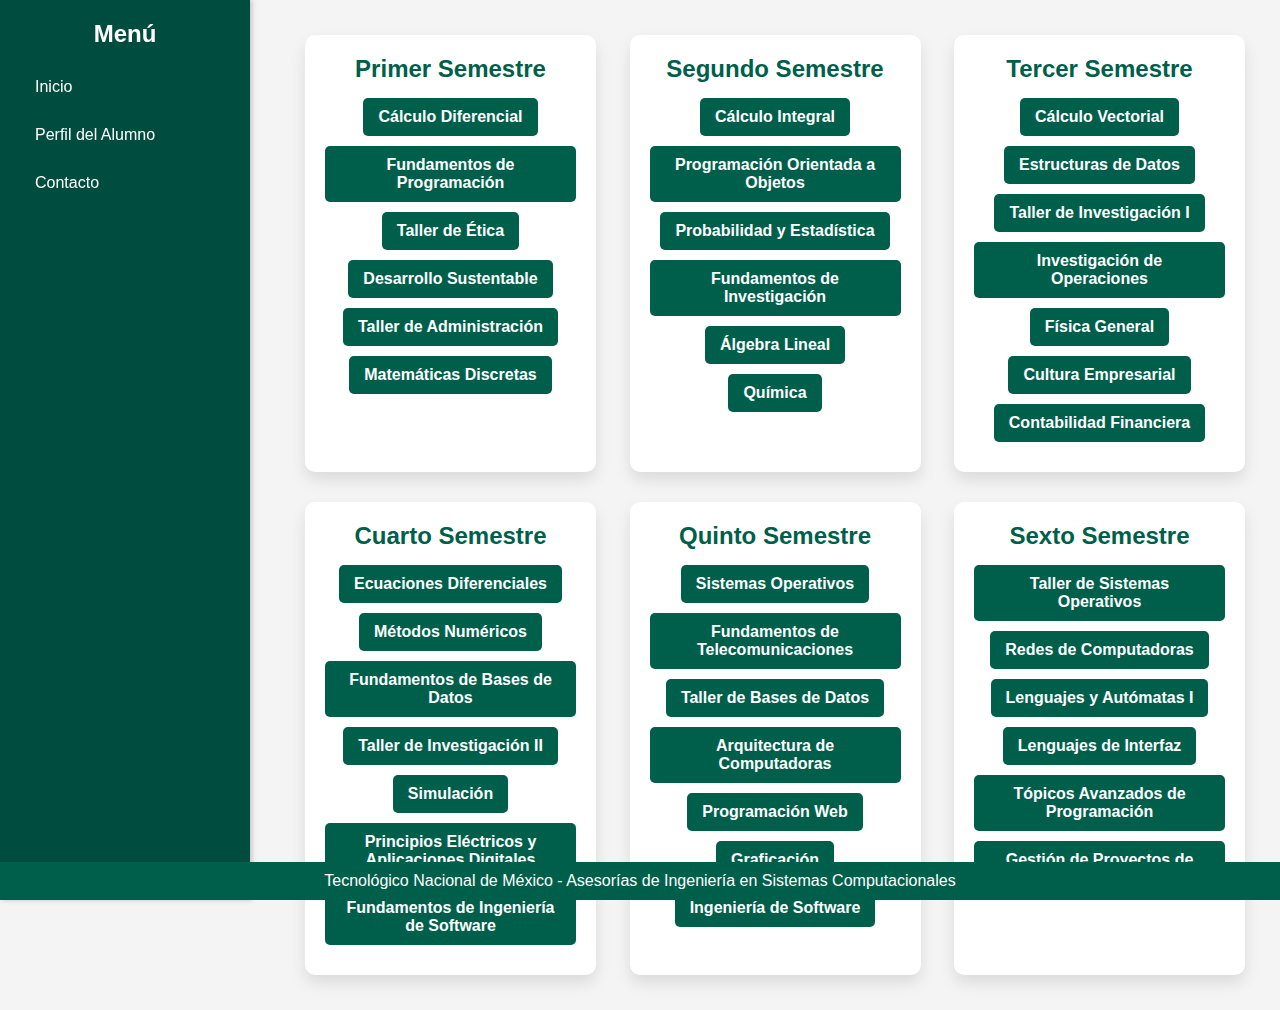
==== index.html @ e17eaa98 "cambio de botones de asesorias en index" ====
<!DOCTYPE html>
<html lang="es">
<head>
    <meta charset="UTF-8">
    <meta name="viewport" content="width=device-width, initial-scale=1.0">
    <title>Asesorías de Ingeniería en Sistemas</title>
    <style>
        * {
            box-sizing: border-box;
            margin: 0;
            padding: 0;
        }

        body {
            font-family: 'Segoe UI', Tahoma, Geneva, Verdana, sans-serif;
            background-color: #f4f4f4;
            display: flex;
        }

       
        header h1 {
            font-size: 2.5em;
            margin-bottom: 10px;
        }

        .sidebar {
            background-color: #004c3f;
            color: white;
            width: 250px;
            padding: 20px;
            height: 100vh;
            position: fixed;
            top: 0;
            left: 0;
            box-shadow: 2px 0 5px rgba(0, 0, 0, 0.2);
        }

        .sidebar h2 {
            font-size: 1.5em;
            margin-bottom: 20px;
            text-align: center;
        }

        .sidebar a {
            color: white;
            text-decoration: none;
            padding: 10px 15px;
            display: block;
            margin: 10px 0;
            border-radius: 5px;
            transition: background-color 0.3s;
        }

        .sidebar a:hover {
            background-color: #03917c;
        }

        .container {
            margin-left: 270px; /* Espacio para el sidebar */
            padding: 20px;
            flex: 1;
            display: flex;
            flex-wrap: wrap;
            justify-content: space-between;
        }

        .semester {
            background-color: white;
            width: 30%;
            margin: 15px;
            padding: 20px;
            border-radius: 10px;
            box-shadow: 0 8px 15px rgba(0, 0, 0, 0.1);
            transition: transform 0.3s, box-shadow 0.3s;
            min-height: 300px; /* Altura mínima para los semestres */
        }

        .semester:hover {
            transform: translateY(-5px);
            box-shadow: 0 12px 20px rgba(0, 0, 0, 0.2);
        }

        .semester h2 {
            text-align: center;
            color: #005f4b;
            margin-bottom: 15px;
            font-size: 1.5em;
        }

        .subject {
            list-style: none;
            padding: 0;
        }

        .subject li {
            margin: 10px 0;
            text-align: center;
        }

        .subject a {
            text-decoration: none;
            color: white;
            background-color: #005f4b;
            font-weight: bold;
            padding: 10px 15px;
            border-radius: 5px;
            display: inline-block;
            transition: background-color 0.3s;
        }

        .subject a:hover {
            background-color: #03917c;
        }

        footer {
            background-color: #005f4b;
            color: white;
            text-align: center;
            padding: 10px;
            margin-top: 30px;
            position: fixed;
            width: 100%;
            bottom: 0;
        }

        @media (max-width: 768px) {
            .semester {
                width: 100%;
                margin: 10px 0;
            }
            .sidebar {
                width: 100%;
                position: relative;
                height: auto;
            }
            .container {
                margin-left: 0;
            }
        }
    </style>
</head>
<body>

<div class="sidebar">
    <h2>Menú</h2>
    <a href="#">Inicio</a>
    <a href="perfil.html">Perfil del Alumno</a>
    <a href="#">Contacto</a>
</div>

<header>
</header>

<div class="container">
    <!-- Primer Semestre -->
    <div class="semester">
        <h2>Primer Semestre</h2>
        <ul class="subject">
            <li><a href="#">Cálculo Diferencial</a></li>
            <li><a href="#">Fundamentos de Programación</a></li>
            <li><a href="#">Taller de Ética</a></li>
            <li><a href="#">Desarrollo Sustentable</a></li>
            <li><a href="#">Taller de Administración</a></li>
            <li><a href="#">Matemáticas Discretas</a></li>
        </ul>
    </div>

    <!-- Segundo Semestre -->
    <div class="semester">
        <h2>Segundo Semestre</h2>
        <ul class="subject">
            <li><a href="#">Cálculo Integral</a></li>
            <li><a href="#">Programación Orientada a Objetos</a></li>
            <li><a href="#">Probabilidad y Estadística</a></li>
            <li><a href="#">Fundamentos de Investigación</a></li>
            <li><a href="#">Álgebra Lineal</a></li>
            <li><a href="#">Química</a></li>
        </ul>
    </div>

    <!-- Tercer Semestre -->
    <div class="semester">
        <h2>Tercer Semestre</h2>
        <ul class="subject">
            <li><a href="#">Cálculo Vectorial</a></li>
            <li><a href="#">Estructuras de Datos</a></li>
            <li><a href="#">Taller de Investigación I</a></li>
            <li><a href="#">Investigación de Operaciones</a></li>
            <li><a href="#">Física General</a></li>
            <li><a href="#">Cultura Empresarial</a></li>
            <li><a href="#">Contabilidad Financiera</a></li>
        </ul>
    </div>

    <!-- Cuarto Semestre -->
    <div class="semester">
        <h2>Cuarto Semestre</h2>
        <ul class="subject">
            <li><a href="#">Ecuaciones Diferenciales</a></li>
            <li><a href="#">Métodos Numéricos</a></li>
            <li><a href="#">Fundamentos de Bases de Datos</a></li>
            <li><a href="#">Taller de Investigación II</a></li>
            <li><a href="#">Simulación</a></li>
            <li><a href="#">Principios Eléctricos y Aplicaciones Digitales</a></li>
            <li><a href="#">Fundamentos de Ingeniería de Software</a></li>
        </ul>
    </div>

    <!-- Quinto Semestre -->
    <div class="semester">
        <h2>Quinto Semestre</h2>
        <ul class="subject">
            <li><a href="#">Sistemas Operativos</a></li>
            <li><a href="#">Fundamentos de Telecomunicaciones</a></li>
            <li><a href="#">Taller de Bases de Datos</a></li>
            <li><a href="#">Arquitectura de Computadoras</a></li>
            <li><a href="#">Programación Web</a></li>
            <li><a href="#">Graficación</a></li>
            <li><a href="#">Ingeniería de Software</a></li>
        </ul>
    </div>

    <!-- Sexto Semestre -->
    <div class="semester">
        <h2>Sexto Semestre</h2>
        <ul class="subject">
            <li><a href="#">Taller de Sistemas Operativos</a></li>
            <li><a href="#">Redes de Computadoras</a></li>
            <li><a href="#">Lenguajes y Autómatas I</a></li>
            <li><a href="#">Lenguajes de Interfaz</a></li>
            <li><a href="#">Tópicos Avanzados de Programación</a></li>
            <li><a href="#">Gestión de Proyectos de Software</a></li>
        </ul>
    </div>
</div>

<footer>
    <p>Tecnológico Nacional de México - Asesorías de Ingeniería en Sistemas Computacionales</p>
</footer>

</body>
</html>
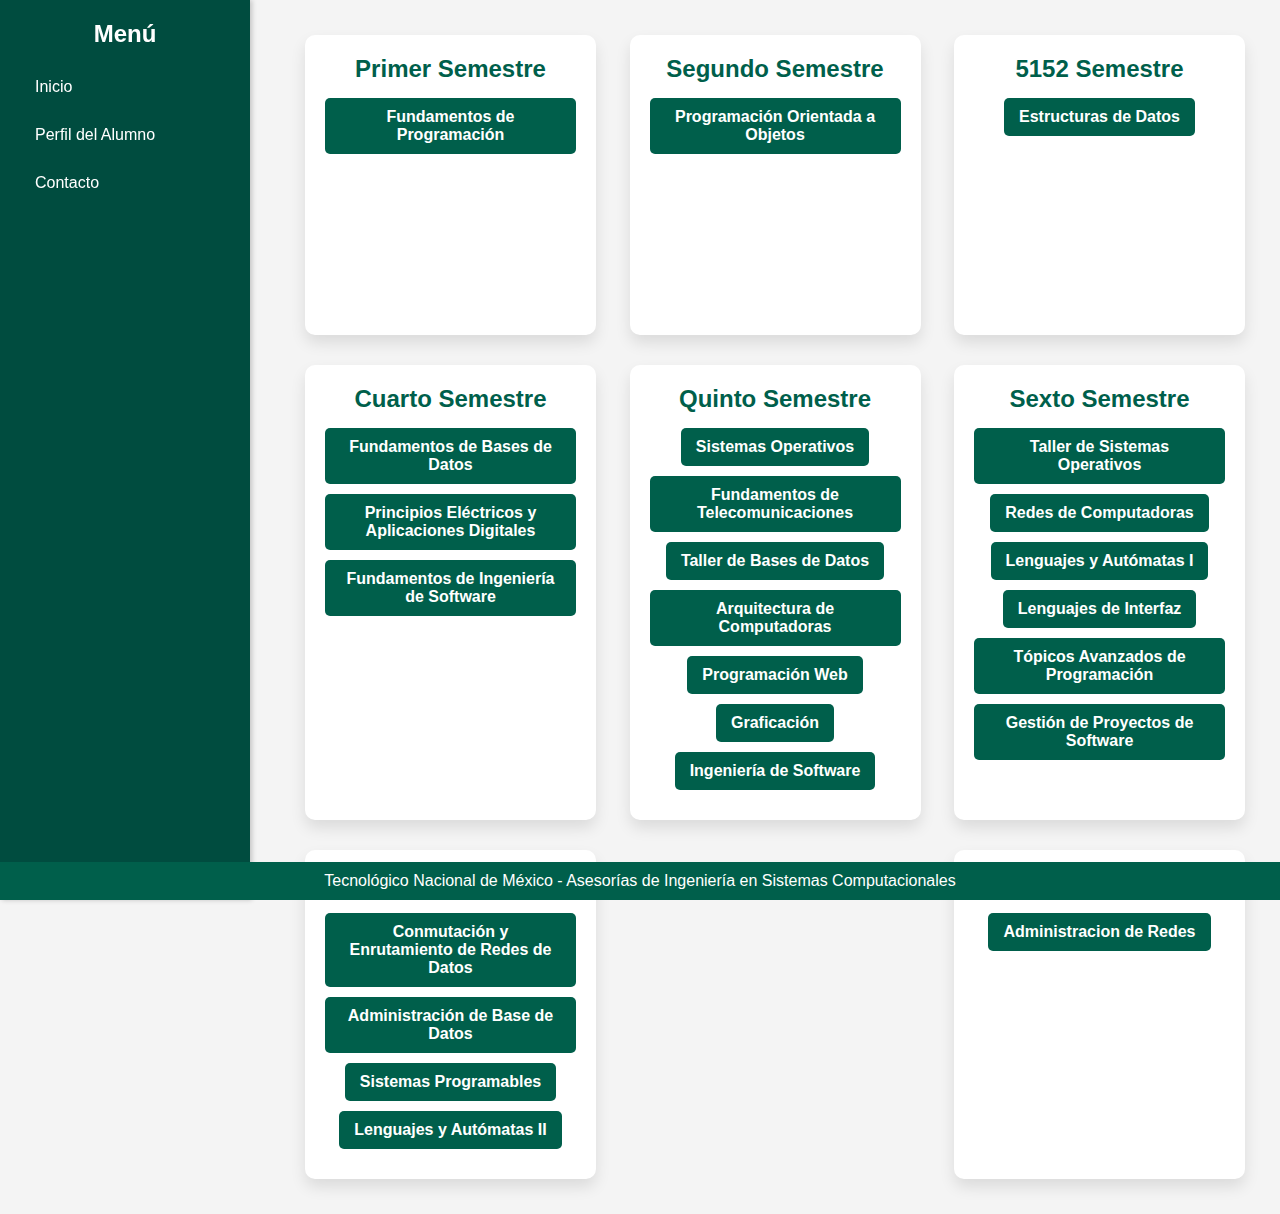
==== commit 6130c50e: "Merge branch 'main' of https://github.com/CERVANTES10/AsesoraTEC" ====
--- a/index.html
+++ b/index.html
@@ -156,12 +156,7 @@
     <div class="semester">
         <h2>Primer Semestre</h2>
         <ul class="subject">
-            <li><a href="#">Cálculo Diferencial</a></li>
-            <li><a href="#">Fundamentos de Programación</a></li>
-            <li><a href="#">Taller de Ética</a></li>
-            <li><a href="#">Desarrollo Sustentable</a></li>
-            <li><a href="#">Taller de Administración</a></li>
-            <li><a href="#">Matemáticas Discretas</a></li>
+            <li><a href="https://nlaredo.tecnm.mx/takeyas/Apuntes/Fundamentos%20de%20Programacion/index.htm">Fundamentos de Programación</a></li>
         </ul>
     </div>
 
@@ -169,26 +164,15 @@
     <div class="semester">
         <h2>Segundo Semestre</h2>
         <ul class="subject">
-            <li><a href="#">Cálculo Integral</a></li>
-            <li><a href="#">Programación Orientada a Objetos</a></li>
-            <li><a href="#">Probabilidad y Estadística</a></li>
-            <li><a href="#">Fundamentos de Investigación</a></li>
-            <li><a href="#">Álgebra Lineal</a></li>
-            <li><a href="#">Química</a></li>
+            <li><a href="https://nlaredo.tecnm.mx/takeyas/Apuntes/POO/index.htm">Programación Orientada a Objetos</a></li>
         </ul>
     </div>
 
     <!-- Tercer Semestre -->
     <div class="semester">
-        <h2>Tercer Semestre</h2>
-        <ul class="subject">
-            <li><a href="#">Cálculo Vectorial</a></li>
-            <li><a href="#">Estructuras de Datos</a></li>
-            <li><a href="#">Taller de Investigación I</a></li>
-            <li><a href="#">Investigación de Operaciones</a></li>
-            <li><a href="#">Física General</a></li>
-            <li><a href="#">Cultura Empresarial</a></li>
-            <li><a href="#">Contabilidad Financiera</a></li>
+        <h2>5152 Semestre</h2>
+        <ul class="subject">
+            <li><a href="https://nlaredo.tecnm.mx/takeyas/Apuntes/Estructura%20de%20Datos/index.htm">Estructuras de Datos</a></li>
         </ul>
     </div>
 
@@ -196,13 +180,9 @@
     <div class="semester">
         <h2>Cuarto Semestre</h2>
         <ul class="subject">
-            <li><a href="#">Ecuaciones Diferenciales</a></li>
-            <li><a href="#">Métodos Numéricos</a></li>
-            <li><a href="#">Fundamentos de Bases de Datos</a></li>
-            <li><a href="#">Taller de Investigación II</a></li>
-            <li><a href="#">Simulación</a></li>
-            <li><a href="#">Principios Eléctricos y Aplicaciones Digitales</a></li>
-            <li><a href="#">Fundamentos de Ingeniería de Software</a></li>
+            <li><a href="http://itpn.mx/estudiantes/funddebd.html">Fundamentos de Bases de Datos</a></li>
+            <li><a href="http://itpn.mx/estudiantes/princelectyaplicdig.html">Principios Eléctricos y Aplicaciones Digitales</a></li>
+            <li><a href="http://itpn.mx/estudiantes/fundamdeis.html">Fundamentos de Ingeniería de Software</a></li>
         </ul>
     </div>
 
@@ -210,26 +190,68 @@
     <div class="semester">
         <h2>Quinto Semestre</h2>
         <ul class="subject">
-            <li><a href="#">Sistemas Operativos</a></li>
-            <li><a href="#">Fundamentos de Telecomunicaciones</a></li>
-            <li><a href="#">Taller de Bases de Datos</a></li>
-            <li><a href="#">Arquitectura de Computadoras</a></li>
-            <li><a href="#">Programación Web</a></li>
-            <li><a href="#">Graficación</a></li>
-            <li><a href="#">Ingeniería de Software</a></li>
-        </ul>
-    </div>
-
-    <!-- Sexto Semestre -->
+            <li><a href="http://itpn.mx/estudiantes/sistemasop.html">Sistemas Operativos</a></li>
+            <li><a href="http://itpn.mx/estudiantes/funddetelecom.html">Fundamentos de Telecomunicaciones</a></li>
+            <li><a href="http://itpn.mx/estudiantes/tallerdebd.html">Taller de Bases de Datos</a></li>
+            <li><a href="http://itpn.mx/estudiantes/arquitecturadecomp.html">Arquitectura de Computadoras</a></li>
+            <li><a href="http://itpn.mx/estudiantes/programacionweb.html">Programación Web</a></li>
+            <li><a href="http://itpn.mx/estudiantes/graficacion.html">Graficación</a></li>
+            <li>
+                <a href="#" onclick="toggleUnits(event, 'softwareUnits')">Ingeniería de Software</a>
+                <ul id="softwareUnits" style="display: none;">
+                    <li><a href="https://www.studocu.com/es-mx/document/instituto-tecnologico-de-zacatecas/ingenieria-economica/unidad-1-modelo-de-analisis/49556605">Unidad 1</a></li>
+                    <li><a href="https://es.scribd.com/document/408356417/INGENIERIA-DE-SOFTWARE-UNIDAD-2-DISENO">Unidad 2</a></li>
+                    <li><a href="https://es.scribd.com/document/508799426/UNIDAD-3-Proceso-de-Desarrollo-del-Software-convertido">Unidad 3</a></li>
+                    <li><a href="http://www.ptolomeo.unam.mx:8080/jspui/bitstream/132.248.52.100/212/7/A7.pdf">Unidad 4</a></li>
+                </ul>
+            </li>
+        </ul>
+    </div>
+    
     <div class="semester">
         <h2>Sexto Semestre</h2>
         <ul class="subject">
-            <li><a href="#">Taller de Sistemas Operativos</a></li>
-            <li><a href="#">Redes de Computadoras</a></li>
-            <li><a href="#">Lenguajes y Autómatas I</a></li>
-            <li><a href="#">Lenguajes de Interfaz</a></li>
-            <li><a href="#">Tópicos Avanzados de Programación</a></li>
-            <li><a href="#">Gestión de Proyectos de Software</a></li>
+            <li>
+                <a href="#" onclick="toggleUnits(event, 'sistemasUnits')">Taller de Sistemas Operativos</a>
+                <ul id="sistemasUnits" style="display: none;">
+                    <li><a href="https://tallerdesistemasoperativosblog.wordpress.com/2017/05/02/unidad-1/">Unidad 1</a></li>
+                    <li><a href="https://tallerdesistemasoperativosblog.wordpress.com/2017/05/02/unidad-2/">Unidad 2</a></li>
+                    <li><a href="https://tallerdesistemasoperativosblog.wordpress.com/2017/05/02/unidad-3/">Unidad 3</a></li>
+                    <li><a href="https://tallerdesistemasoperativosblog.wordpress.com/2017/05/02/unidad-4-interoperabilidad-entre-sistemas-operativos/">Unidad 4</a></li>
+                </ul>
+            </li>
+            <li><a href="http://itpn.mx/estudiantes/redesdecomp.html">Redes de Computadoras</a></li>
+            <li><a href="http://itpn.mx/estudiantes/lenguahesyautomaras1.html">Lenguajes y Autómatas I</a></li>
+            <li><a href="http://itpn.mx/estudiantes/lenguajesdeinterfaz.html">Lenguajes de Interfaz</a></li>
+            <li><a href="http://itpn.mx/estudiantes/topicosdeprog.html">Tópicos Avanzados de Programación</a></li>
+            <li><a href="http://itpn.mx/estudiantes/gestiondeproyectos.html">Gestión de Proyectos de Software</a></li>
+        </ul>
+    </div>
+    
+    <script>
+        function toggleUnits(event, unitsId) {
+            event.preventDefault(); // Evita que el enlace recargue la página
+            var unitsList = document.getElementById(unitsId);
+            unitsList.style.display = unitsList.style.display === "none" ? "block" : "none";
+        }
+    </script>
+    
+    
+
+    <div class="semester">
+        <h2>Septimo Semestre</h2>
+        <ul class="subject">
+            <li><a href="http://itpn.mx/estudiantes/conmutacionenredes.html">Conmutación y Enrutamiento de Redes de Datos</a></li>
+            <li><a href="http://itpn.mx/estudiantes/admondebd.html">Administración de Base de Datos</a></li>
+            <li><a href="http://itpn.mx/estudiantes/sistemasprogramables.html">Sistemas Programables</a></li>
+            <li><a href="http://itpn.mx/estudiantes/lenguajesyautomatas2.html">Lenguajes y Autómatas II</a></li>
+        </ul>
+    </div>
+
+    <div class="semester">
+        <h2>Octavo Semestre</h2>
+        <ul class="subject">
+            <li><a href="http://itpn.mx/estudiantes/admonderedes.html">Administracion de Redes</a></li>
         </ul>
     </div>
 </div>
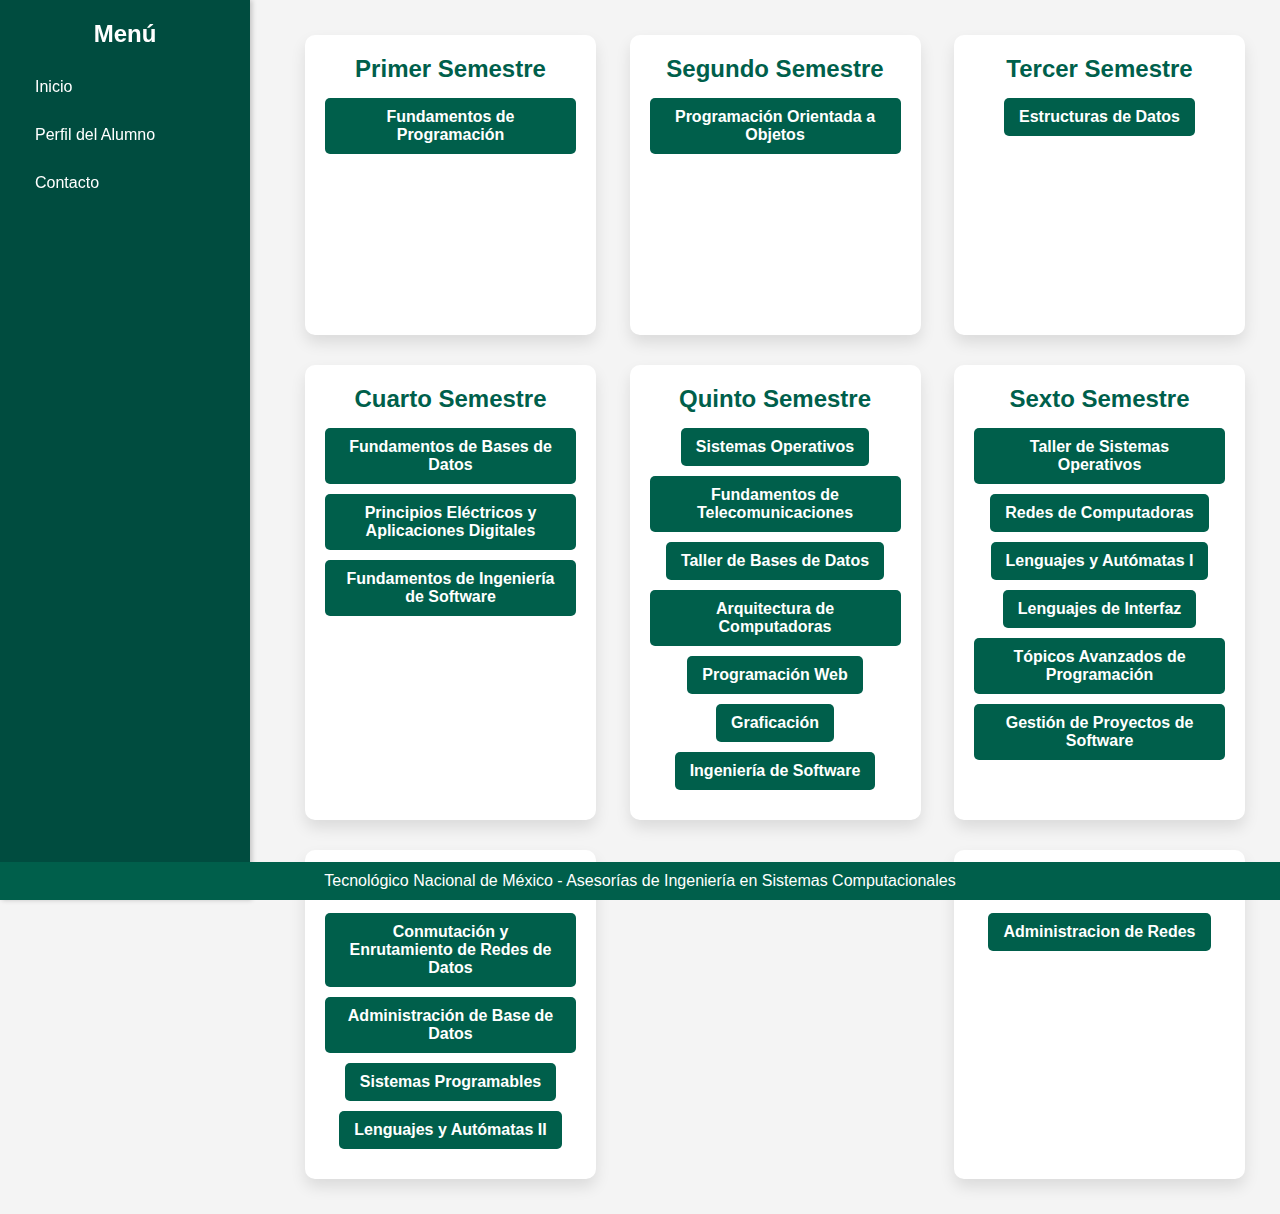
==== commit 4bc30a2f: "tercer semestre" ====
--- a/index.html
+++ b/index.html
@@ -170,7 +170,7 @@
 
     <!-- Tercer Semestre -->
     <div class="semester">
-        <h2>5152 Semestre</h2>
+        <h2>Tercer Semestre</h2>
         <ul class="subject">
             <li><a href="https://nlaredo.tecnm.mx/takeyas/Apuntes/Estructura%20de%20Datos/index.htm">Estructuras de Datos</a></li>
         </ul>
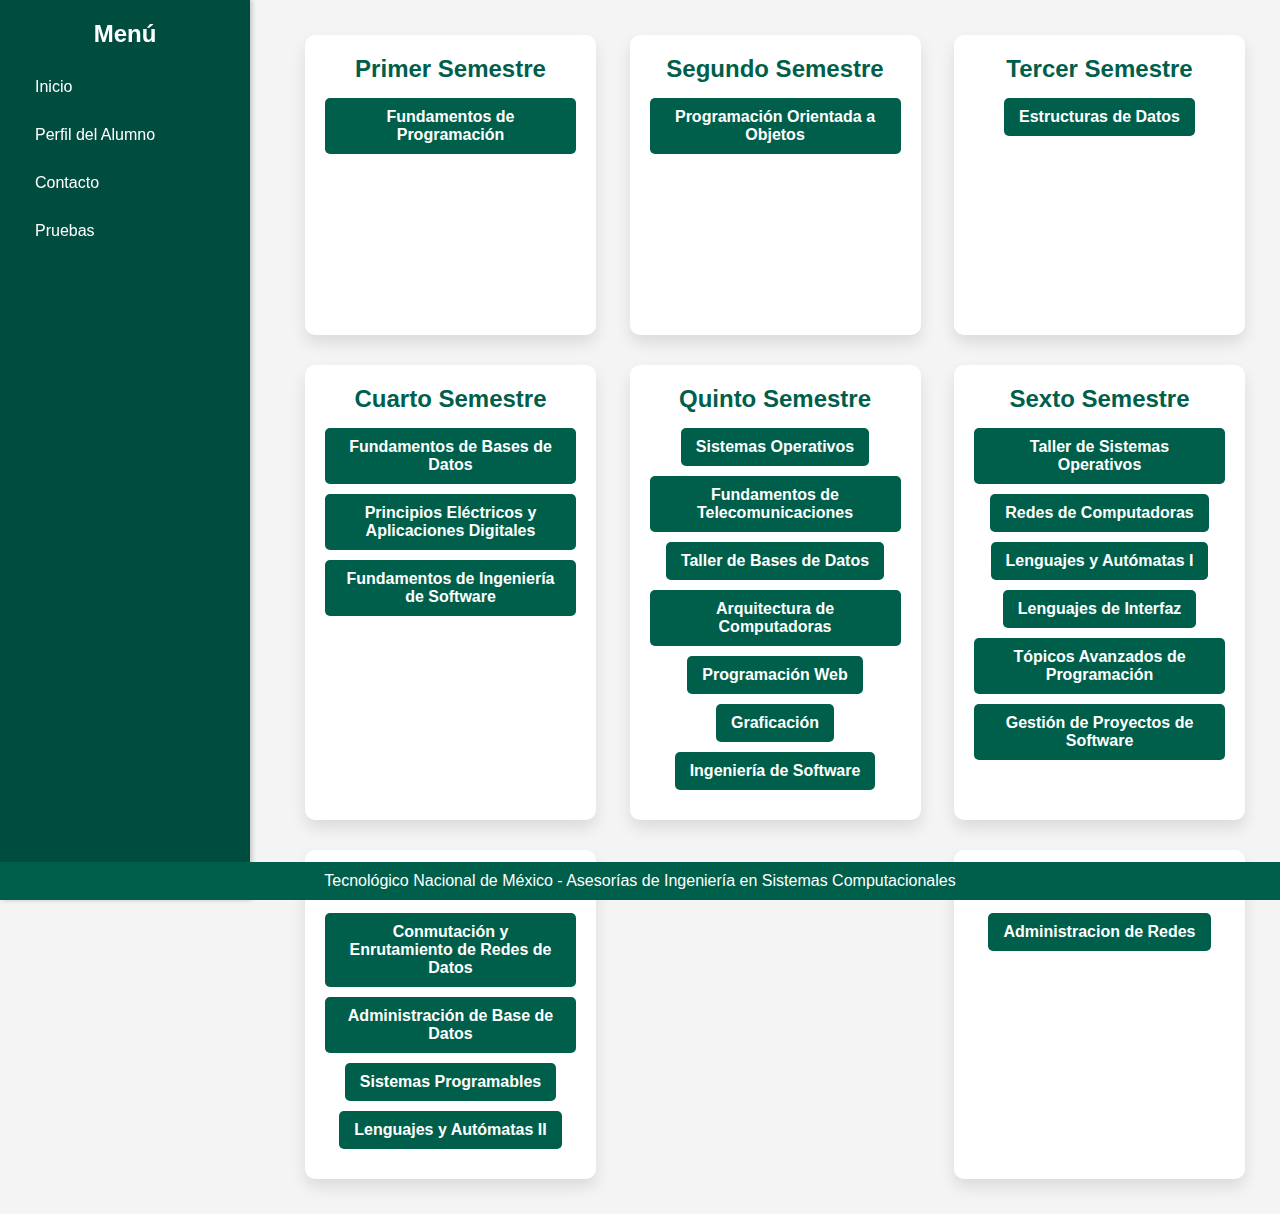
==== commit 03c18309: "boton pruebas" ====
--- a/index.html
+++ b/index.html
@@ -146,6 +146,7 @@
     <a href="#">Inicio</a>
     <a href="perfil.html">Perfil del Alumno</a>
     <a href="#">Contacto</a>
+    <a href="pruebas.html">Pruebas</a>
 </div>
 
 <header>
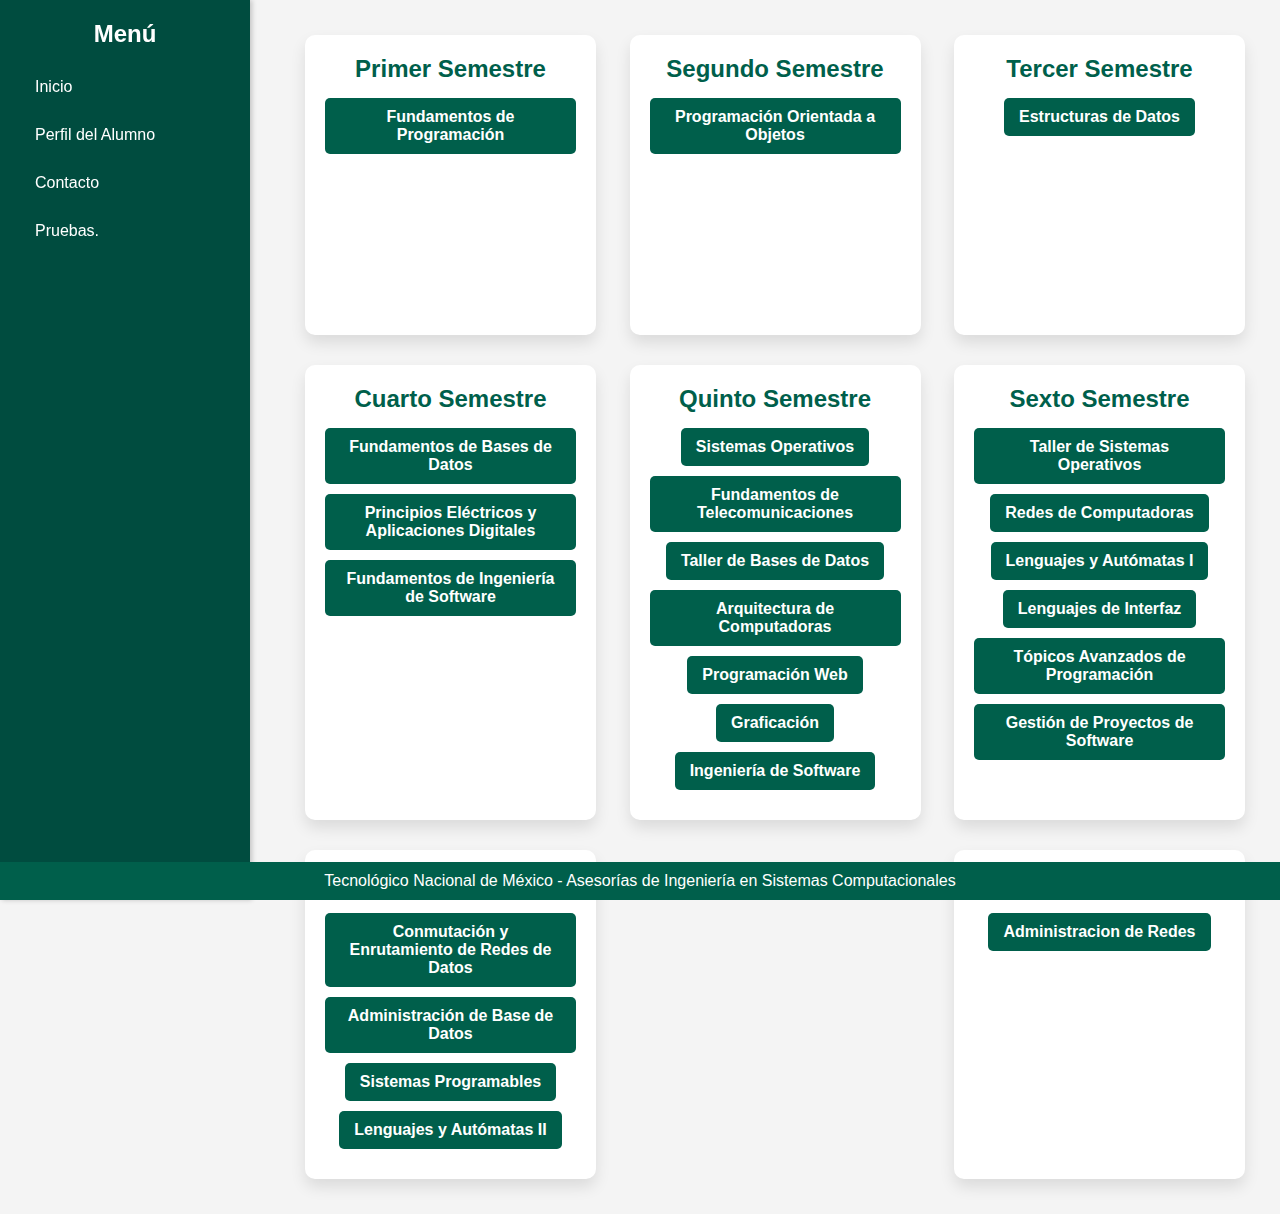
==== commit 14459863: "pq chcucha no sale el de pruebas" ====
--- a/index.html
+++ b/index.html
@@ -146,7 +146,7 @@
     <a href="#">Inicio</a>
     <a href="perfil.html">Perfil del Alumno</a>
     <a href="#">Contacto</a>
-    <a href="pruebas.html">Pruebas</a>
+    <a href="pruebas.html">Pruebas.</a>
 </div>
 
 <header>
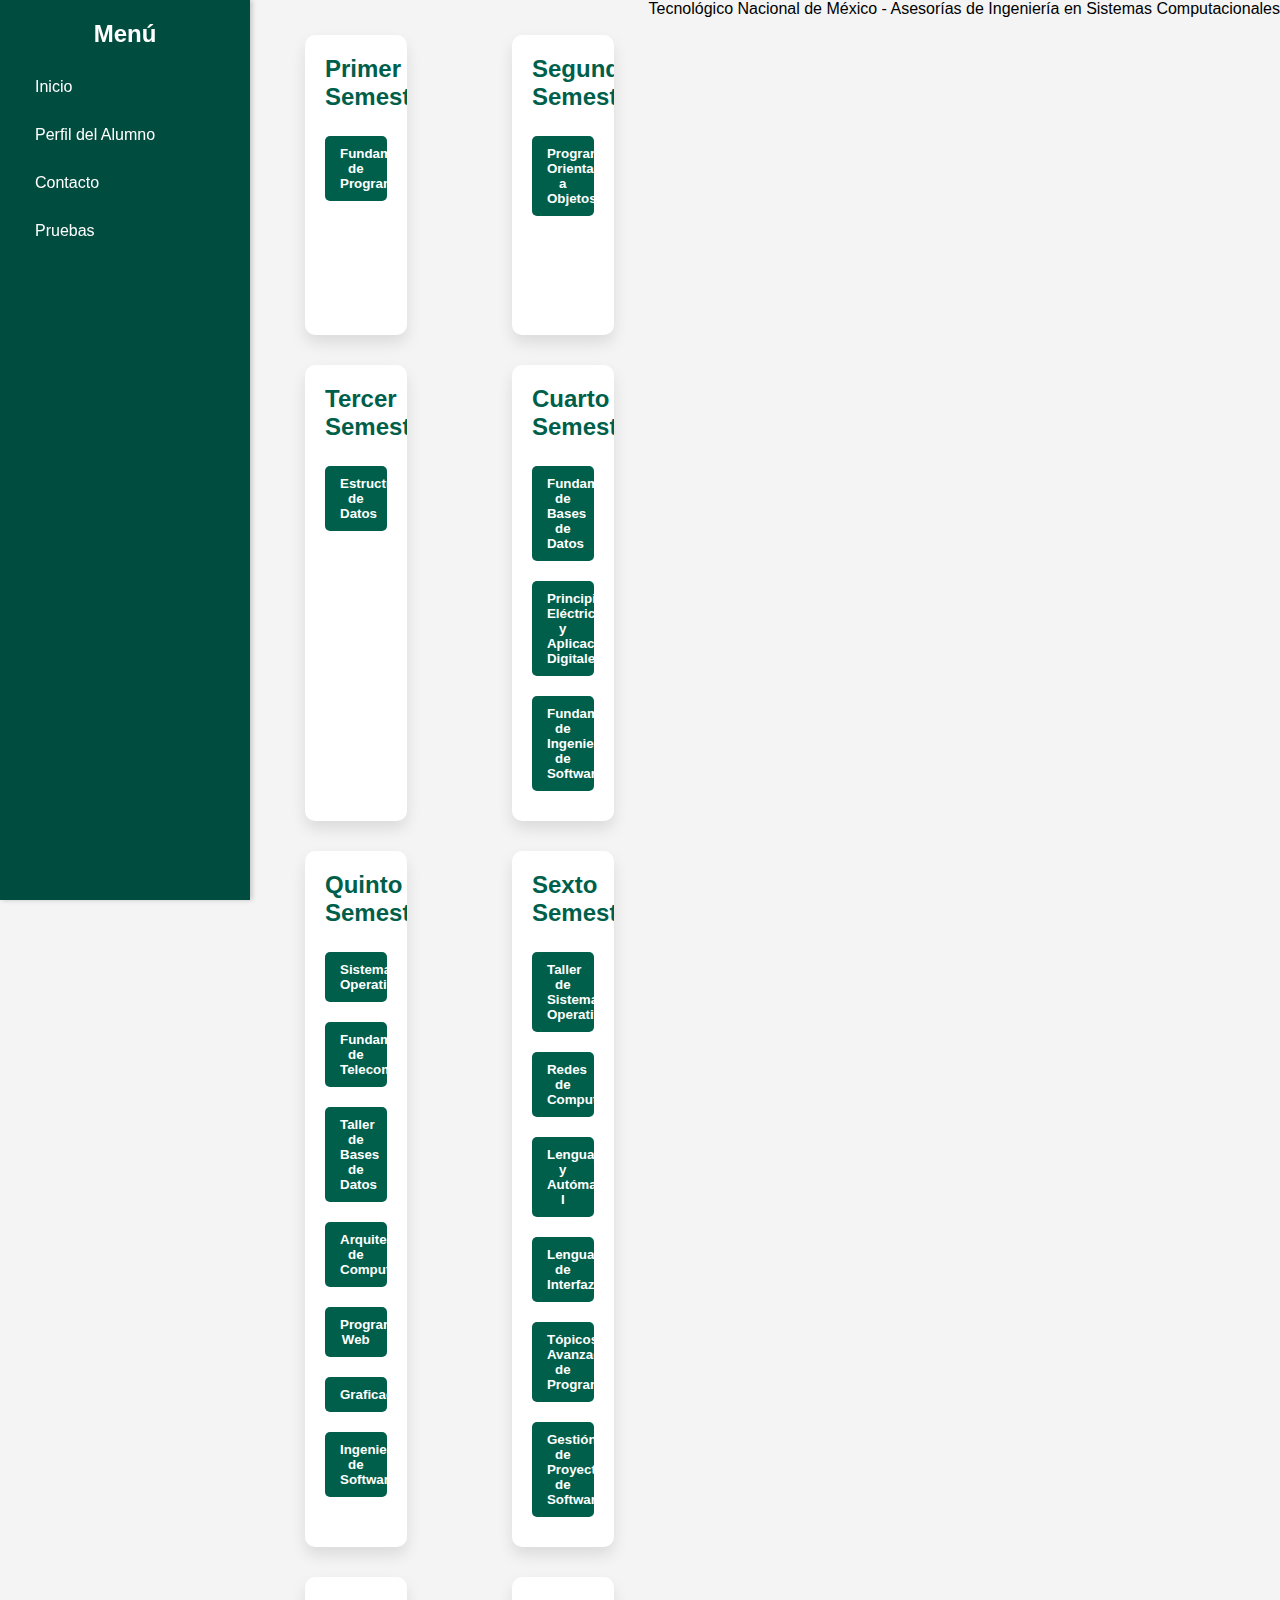
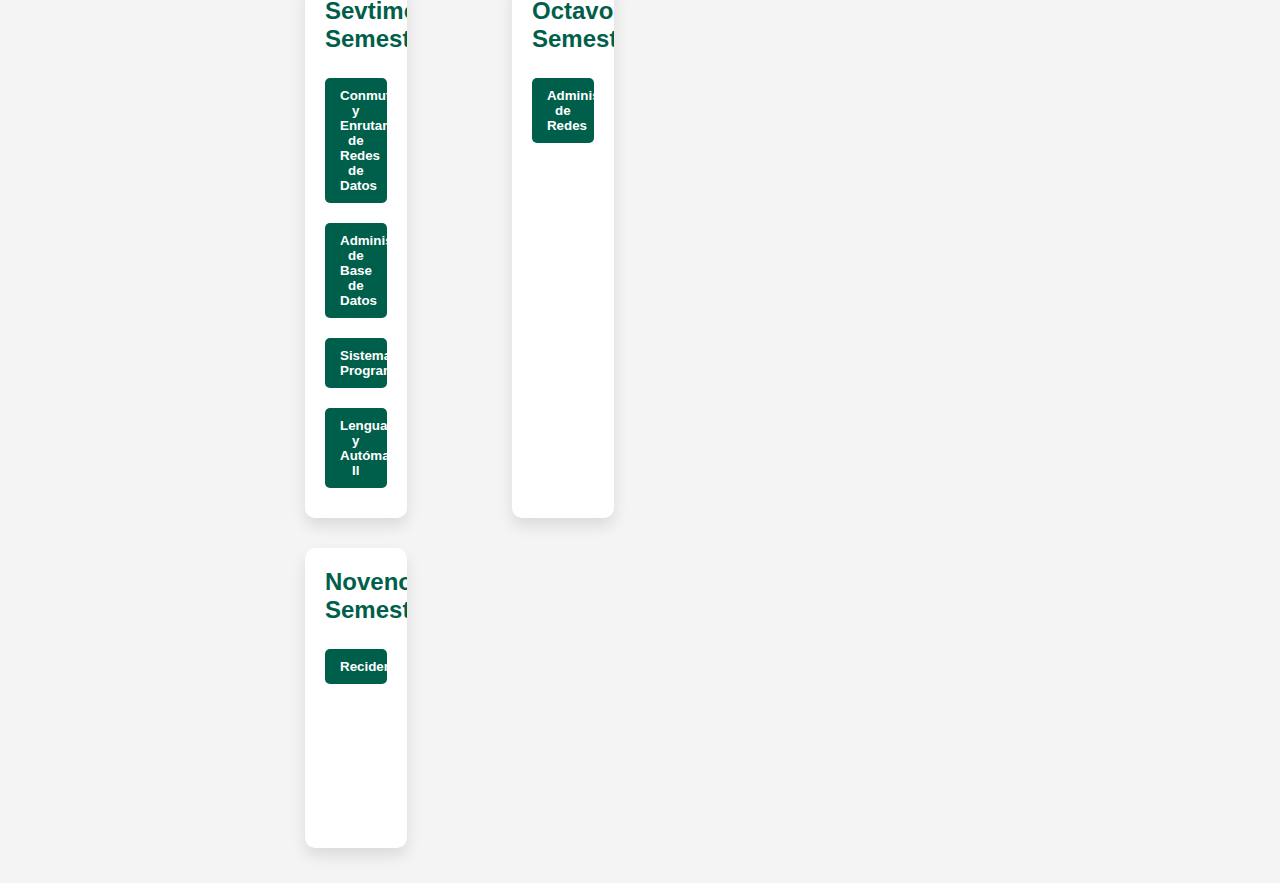
==== commit 5e064eca: "Cambios Cumpian" ====
--- a/index.html
+++ b/index.html
@@ -4,262 +4,263 @@
     <meta charset="UTF-8">
     <meta name="viewport" content="width=device-width, initial-scale=1.0">
     <title>Asesorías de Ingeniería en Sistemas</title>
-    <style>
-        * {
-            box-sizing: border-box;
-            margin: 0;
-            padding: 0;
-        }
-
-        body {
-            font-family: 'Segoe UI', Tahoma, Geneva, Verdana, sans-serif;
-            background-color: #f4f4f4;
-            display: flex;
-        }
-
-       
-        header h1 {
-            font-size: 2.5em;
-            margin-bottom: 10px;
-        }
-
-        .sidebar {
-            background-color: #004c3f;
-            color: white;
-            width: 250px;
-            padding: 20px;
-            height: 100vh;
-            position: fixed;
-            top: 0;
-            left: 0;
-            box-shadow: 2px 0 5px rgba(0, 0, 0, 0.2);
-        }
-
-        .sidebar h2 {
-            font-size: 1.5em;
-            margin-bottom: 20px;
-            text-align: center;
-        }
-
-        .sidebar a {
-            color: white;
-            text-decoration: none;
-            padding: 10px 15px;
-            display: block;
-            margin: 10px 0;
-            border-radius: 5px;
-            transition: background-color 0.3s;
-        }
-
-        .sidebar a:hover {
-            background-color: #03917c;
-        }
-
-        .container {
-            margin-left: 270px; /* Espacio para el sidebar */
-            padding: 20px;
-            flex: 1;
-            display: flex;
-            flex-wrap: wrap;
-            justify-content: space-between;
-        }
-
-        .semester {
-            background-color: white;
-            width: 30%;
-            margin: 15px;
-            padding: 20px;
-            border-radius: 10px;
-            box-shadow: 0 8px 15px rgba(0, 0, 0, 0.1);
-            transition: transform 0.3s, box-shadow 0.3s;
-            min-height: 300px; /* Altura mínima para los semestres */
-        }
-
-        .semester:hover {
-            transform: translateY(-5px);
-            box-shadow: 0 12px 20px rgba(0, 0, 0, 0.2);
-        }
-
-        .semester h2 {
-            text-align: center;
-            color: #005f4b;
-            margin-bottom: 15px;
-            font-size: 1.5em;
-        }
-
-        .subject {
-            list-style: none;
-            padding: 0;
-        }
-
-        .subject li {
-            margin: 10px 0;
-            text-align: center;
-        }
-
-        .subject a {
-            text-decoration: none;
-            color: white;
-            background-color: #005f4b;
-            font-weight: bold;
-            padding: 10px 15px;
-            border-radius: 5px;
-            display: inline-block;
-            transition: background-color 0.3s;
-        }
-
-        .subject a:hover {
-            background-color: #03917c;
-        }
-
-        footer {
-            background-color: #005f4b;
-            color: white;
-            text-align: center;
-            padding: 10px;
-            margin-top: 30px;
-            position: fixed;
-            width: 100%;
-            bottom: 0;
-        }
-
-        @media (max-width: 768px) {
-            .semester {
-                width: 100%;
-                margin: 10px 0;
-            }
-            .sidebar {
-                width: 100%;
-                position: relative;
-                height: auto;
-            }
-            .container {
-                margin-left: 0;
-            }
-        }
-    </style>
 </head>
 <body>
-
-<div class="sidebar">
-    <h2>Menú</h2>
-    <a href="#">Inicio</a>
-    <a href="perfil.html">Perfil del Alumno</a>
-    <a href="#">Contacto</a>
-    <a href="pruebas.html">Pruebas.</a>
-</div>
-
+    <div class="sidebar">
+        <h2>Menú</h2>
+        <a href="#">Inicio</a>
+        <a href="perfil.html">Perfil del Alumno</a>
+        <a href="#">Contacto</a>
+        <a href="pruebas.html">Pruebas</a>
+    </div>
 <header>
 </header>
+    <div class="container">
+        <!--Primer Semestre-->
+        <div class="semester">
+            <h2 class="title">Primer Semestre</h2>
+            <button class="subject-button" onclick="showSubjectInfo('subject1_1')">Fundamentos de Programación</button>
+            <div class="subject-info" id="subject1_1">
+                <button class="back-button" onclick="showAllSubjects()">Regresar</button>
+                <h3>Fundamentos de Programación</h3>
+                <p>Esta materia introduce a los estudiantes a la lógica de programación y la resolución de problemas computacionales. 
+                    Se aprende el uso de lenguajes como Python, C o JavaScript para escribir algoritmos básicos, entender 
+                    estructuras de control (condicionales, bucles) y trabajar con datos básicos. Es el pilar para el 
+                    desarrollo de aplicaciones en el futuro.</p>
+                    <a href="https://www.edx.org/">Curso de programacion basica</a>
+            </div>
+        </div>
+        <!--Segundo Semestre-->
+        <div class="semester">
+            <h2 class="title">Segundo Semestre</h2>     
+            <button class="subject-button" onclick="showSubjectInfo('subject2_1')">Programación Orientada a Objetos</button>
+            <!-- Contenedor de información de cada materia -->
+            <div class="subject-info" id="subject2_1">
+                <button class="back-button" onclick="showAllSubjects()">Regresar</button>
+                <h3>Programación Orientada a Objetos</h3>
+                <p>Profundización en técnicas de programación a través del paradigma orientado a objetos. 
+                    Se abordan conceptos como encapsulamiento, herencia, polimorfismo y reutilización de código. 
+                    Incluye el diseño de clases y el manejo de excepciones.</p>
+                    <a href="https://www.edx.org/">Curso de programacion basica</a>
+            </div>
+        </div>
+        <!--Tercer Semestre-->
+        <div class="semester">
+            <h2 class="title">Tercer Semestre</h2>      
+            <button class="subject-button" onclick="showSubjectInfo('subject3_1')">Estructuras de Datos</button>
+            <div class="subject-info" id="subject3_1">
+                <button class="back-button" onclick="showAllSubjects()">Regresar</button>
+                <h3>Estructuras de Datos</h3>
+                <p>Estudio y aplicación de estructuras fundamentales como listas enlazadas, pilas, colas, árboles y grafos. 
+                    Se exploran sus implementaciones, usos prácticos y análisis de eficiencia en algoritmos.</p>
+                    <a href="https://www.edx.org/">Curso de programacion basica</a>
+            </div>   
+        </div>
+        <!--Cuarto Semestre-->
+        <div class="semester">
+            <h2 class="title">Cuarto Semestre</h2>      
+            <button class="subject-button" onclick="showSubjectInfo('subject4_1')">Fundamentos de Bases de Datos</button>
+            <button class="subject-button" onclick="showSubjectInfo('subject4_2')">Principios Eléctricos y Aplicaciones Digitales</button>
+            <button class="subject-button" onclick="showSubjectInfo('subject4_3')">Fundamentos de Ingeniería de Software</button>
+            <div class="subject-info" id="subject4_1">
+                <button class="back-button" onclick="showAllSubjects()">Regresar</button>
+                <h3>Fundamentos de Bases de Datos</h3>
+                <p>Introducción al diseño, modelado y gestión de bases de datos. Incluye el estudio de modelos relacionales, 
+                    creación de diagramas entidad-relación y lenguaje SQL para consultas y manipulación de datos.</p>
+                    <a href="https://www.edx.org/">Curso de programacion basica</a>
+            </div>   
+            <div class="subject-info" id="subject4_2">
+                <button class="back-button" onclick="showAllSubjects()">Regresar</button>
+                <h3>Principios Eléctricos y Aplicaciones Digitales</h3>
+                <p>Conceptos básicos de electricidad aplicados a sistemas digitales. Incluye análisis de circuitos eléctricos, 
+                    uso de componentes como resistencias y condensadores, y fundamentos de lógica digital.</p>
+                    <a href="https://www.edx.org/">Curso de programacion basica</a>
+            </div> 
+            <div class="subject-info" id="subject4_3">
+                <button class="back-button" onclick="showAllSubjects()">Regresar</button>
+                <h3>Fundamentos de Ingeniería de Software</h3>
+                <p>Conceptos esenciales del desarrollo de software, incluyendo análisis de requerimientos, diseño, 
+                    implementación y pruebas. Se introducen metodologías como cascada o ágil.</p>
+                    <a href="https://www.edx.org/">Curso de programacion basica</a>
+            </div> 
+        </div>
+        <!--Quinto Semestre-->
+        <div class="semester">
+            <h2 class="title">Quinto Semestre</h2>      
+            <button class="subject-button" onclick="showSubjectInfo('subject5_1')">Sistemas Operativos</button>
+            <button class="subject-button" onclick="showSubjectInfo('subject5_2')">Fundamentos de Telecomunicaciones</button>
+            <button class="subject-button" onclick="showSubjectInfo('subject5_3')">Taller de Bases de Datos</button>
+            <button class="subject-button" onclick="showSubjectInfo('subject5_4')">Arquitectura de Computadoras</button>
+            <button class="subject-button" onclick="showSubjectInfo('subject5_5')">Programación Web</button>
+            <button class="subject-button" onclick="showSubjectInfo('subject5_6')">Graficación</button>
+            <button class="subject-button" onclick="showSubjectInfo('subject5_7')">Ingeniería de Software</button>
+            <div class="subject-info" id="subject5_1">
+                <button class="back-button" onclick="showAllSubjects()">Regresar</button>
+                <h3>Sistemas Operativos</h3>
+                <p>Funcionamiento interno de los sistemas operativos, incluyendo manejo de procesos, memoria, 
+                    sistemas de archivos y concurrencia. Se analizan ejemplos como Linux y Windows.</p>
+                    <a href="https://www.edx.org/">Curso de programacion basica</a>
+            </div>   
+            <div class="subject-info" id="subject5_2">
+                <button class="back-button" onclick="showAllSubjects()">Regresar</button>
+                <h3>Fundamentos de Telecomunicaciones</h3>
+                <p>Principios básicos de transmisión de datos, medios de comunicación, y protocolos de red. 
+                    Incluye señales análogas y digitales, modulación y multiplexación.</p>
+                    <a href="https://www.edx.org/">Curso de programacion basica</a>
+            </div> 
+            <div class="subject-info" id="subject5_3">
+                <button class="back-button" onclick="showAllSubjects()">Regresar</button>
+                <h3>Taller de Bases de Datos</h3>
+                <p>Práctica intensiva en diseño, implementación y administración de bases de datos. 
+                    Se incluye optimización de consultas y manejo de transacciones.</p>
+                    <a href="https://www.edx.org/">Curso de programacion basica</a>
+            </div> 
+            <div class="subject-info" id="subject5_4">
+                <button class="back-button" onclick="showAllSubjects()">Regresar</button>
+                <h3>Arquitectura de Computadoras</h3>
+                <p>Estudio de la estructura interna de los computadores, incluyendo procesadores, memoria, buses y 
+                    sistemas de almacenamiento.</p>
+                    <a href="https://www.edx.org/">Curso de programacion basica</a>
+            </div> 
+            <div class="subject-info" id="subject5_5">
+                <button class="back-button" onclick="showAllSubjects()">Regresar</button>
+                <h3>Programación Web</h3>
+                <p>Introducción al desarrollo web, incluyendo lenguajes como HTML, CSS y JavaScript. 
+                    Se abordan principios de diseño responsivo y front-end.</p>
+                    <a href="https://www.edx.org/">Curso de programacion basica</a>
+            </div> 
+            <div class="subject-info" id="subject5_6">
+                <button class="back-button" onclick="showAllSubjects()">Regresar</button>
+                <h3>Graficación</h3>
+                <p>Fundamentos de gráficos por computadora, modelado 2D/3D, transformaciones geométricas y renderizado.</p>
+                    <a href="https://www.edx.org/">Curso de programacion basica</a>
+            </div> 
+            <div class="subject-info" id="subject5_7">
+                <button class="back-button" onclick="showAllSubjects()">Regresar</button>
+                <h3>Ingeniería de Software</h3>
+                <p>Desarrollo de habilidades avanzadas en la gestión de proyectos de software, incluyendo 
+                    modelos de desarrollo, gestión de riesgos y documentación.</p>
+                    <a href="https://www.edx.org/">Curso de programacion basica</a>
+            </div> 
+        </div>
+        <!--Sexto Semestre-->
+        <div class="semester">
+            <h2 class="title">Sexto Semestre</h2>      
+            <button class="subject-button" onclick="showSubjectInfo('subject6_1')">Taller de Sistemas Operativos</button>
+            <button class="subject-button" onclick="showSubjectInfo('subject6_2')">Redes de Computadoras</button>
+            <button class="subject-button" onclick="showSubjectInfo('subject6_3')">Lenguajes y Autómatas I</button>
+            <button class="subject-button" onclick="showSubjectInfo('subject6_4')">Lenguajes de Interfaz</button>
+            <button class="subject-button" onclick="showSubjectInfo('subject6_5')">Tópicos Avanzados de Programación</button>
+            <button class="subject-button" onclick="showSubjectInfo('subject6_6')">Gestión de Proyectos de Software</button>
+            <div class="subject-info" id="subject6_1">
+                <button class="back-button" onclick="showAllSubjects()">Regresar</button>
+                <h3>Taller de Sistemas Operativos</h3>
+                <p>Aplicación práctica del diseño y uso de sistemas operativos, gestión de procesos, sincronización y 
+                    comunicación entre ellos.</p>
+                    <a href="https://www.edx.org/">Curso de programacion basica</a>
+            </div>  
+            <div class="subject-info" id="subject6_2">
+                <button class="back-button" onclick="showAllSubjects()">Regresar</button>
+                <h3>Redes de Computadoras</h3>
+                <p>Conceptos y arquitectura de redes, protocolos como TCP/IP, enrutamiento y seguridad en redes.</p>
+                    <a href="https://www.edx.org/">Curso de programacion basica</a>
+            </div> 
+            <div class="subject-info" id="subject6_3">
+                <button class="back-button" onclick="showAllSubjects()">Regresar</button>
+                <h3>Lenguajes y Autómatas I</h3>
+                <p> Introducción a los fundamentos teóricos de la computación, lenguajes formales, gramáticas y autómatas.</p>
+                    <a href="https://www.edx.org/">Curso de programacion basica</a>
+            </div> 
+            <div class="subject-info" id="subject6_4">
+                <button class="back-button" onclick="showAllSubjects()">Regresar</button>
+                <h3>Lenguajes de Interfaz</h3>
+                <p>Diseño e implementación de interfaces gráficas, interacción humano-computadora y experiencia de usuario.</p>
+                    <a href="https://www.edx.org/">Curso de programacion basica</a>
+            </div> 
+            <div class="subject-info" id="subject6_5">
+                <button class="back-button" onclick="showAllSubjects()">Regresar</button>
+                <h3>Tópicos Avanzados de Programación</h3>
+                <p> Abordaje de temas avanzados como programación concurrente, funcional o en tiempo real.</p>
+                    <a href="https://www.edx.org/">Curso de programacion basica</a>
+            </div> 
+            <div class="subject-info" id="subject6_6">
+                <button class="back-button" onclick="showAllSubjects()">Regresar</button>
+                <h3>Gestión de Proyectos de Software</h3>
+                <p>Planeación, control y seguimiento de proyectos, manejo de equipos de trabajo, 
+                    y uso de herramientas para gestión ágil y tradicional.</p>
+                    <a href="https://www.edx.org/">Curso de programacion basica</a>
+            </div> 
+        </div>
+        <!--Sevtimo Semestre-->
+        <div class="semester">
+            <h2 class="title">Sevtimo Semestre</h2>      
+            <button class="subject-button" onclick="showSubjectInfo('subject7_1')">Conmutación y Enrutamiento de Redes de Datos</button>
+            <button class="subject-button" onclick="showSubjectInfo('subject7_2')">Administración de Base de Datos</button>
+            <button class="subject-button" onclick="showSubjectInfo('subject7_3')">Sistemas Programables</button>
+            <button class="subject-button" onclick="showSubjectInfo('subject7_4')">Lenguajes y Autómatas II</button>
+            <div class="subject-info" id="subject7_1">
+                <button class="back-button" onclick="showAllSubjects()">Regresar</button>
+                <h3>Conmutación y Enrutamiento de Redes de Datos</h3>
+                <p>Configuración y mantenimiento de redes, conmutación de paquetes y protocolos de enrutamiento como OSPF y BGP.</p>
+                    <a href="https://www.edx.org/">Curso de programacion basica</a>
+            </div>   
+            <div class="subject-info" id="subject7_2">
+                <button class="back-button" onclick="showAllSubjects()">Regresar</button>
+                <h3>Administración de Base de Datos</h3>
+                <p>Gestión avanzada de bases de datos, incluyendo seguridad, replicación, recuperación ante desastres 
+                    y optimización de consultas.</p>
+                    <a href="https://www.edx.org/">Curso de programacion basica</a>
+            </div>   
+            <div class="subject-info" id="subject7_3">
+                <button class="back-button" onclick="showAllSubjects()">Regresar</button>
+                <h3>Sistemas Programables</h3>
+                <p>Diseño y programación de sistemas embebidos y microcontroladores, con aplicaciones prácticas.</p>
+                    <a href="https://www.edx.org/">Curso de programacion basica</a>
+            </div>   
+            <div class="subject-info" id="subject7_4">
+                <button class="back-button" onclick="showAllSubjects()">Regresar</button>
+                <h3>Lenguajes y Autómatas II</h3>
+                <p>Continuación de la teoría de la computación, incluyendo máquinas de Turing, decidibilidad y complejidad computacional.</p>
+                    <a href="https://www.edx.org/">Curso de programacion basica</a>
+            </div>   
+        </div>
+        <!--Octavo Semestre-->
+        <div class="semester">
+            <h2 class="title">Octavo Semestre</h2>      
+            <button class="subject-button" onclick="showSubjectInfo('subject8_1')">Administración de Redes</button>
+            <div class="subject-info" id="subject8_1">
+                <button class="back-button" onclick="showAllSubjects()">Regresar</button>
+                <h3>Administración de Redes</h3>
+                <p>Configuración, administración y mantenimiento de redes empresariales. 
+                    Incluye estrategias de seguridad, monitoreo y resolución de problemas.</p>
+                    <a href="https://www.edx.org/">Curso de programacion basica</a>
+            </div>   
+        </div>
+        <!--Noveno Semestre-->
+        <div class="semester">
+            <h2 class="title">Noveno Semestre</h2>      
+            <button class="subject-button" onclick="showSubjectInfo('subject9_1')">Recidencias</button>
+            <div class="subject-info" id="subject9_1">
+                <button class="back-button" onclick="showAllSubjects()">Regresar</button>
+                <h3>Recidencias</h3>
+                <p>Periodo en el que el estudiante aplica los conocimientos adquiridos para desarrollar un proyecto real 
+                    en colaboración con una empresa o institución. Se enfoca en resolver problemas prácticos, implementando 
+                    soluciones tecnológicas y generando experiencia profesional.</p>
+            </div>   
+        </div>
 
-<div class="container">
-    <!-- Primer Semestre -->
-    <div class="semester">
-        <h2>Primer Semestre</h2>
-        <ul class="subject">
-            <li><a href="https://nlaredo.tecnm.mx/takeyas/Apuntes/Fundamentos%20de%20Programacion/index.htm">Fundamentos de Programación</a></li>
-        </ul>
+        <script>
+            function toggleUnits(event, unitsId) {
+                event.preventDefault(); // Evita que el enlace recargue la página
+                var unitsList = document.getElementById(unitsId);
+                unitsList.style.display = unitsList.style.display === "none" ? "block" : "none";
+            }
+        </script>
     </div>
-
-    <!-- Segundo Semestre -->
-    <div class="semester">
-        <h2>Segundo Semestre</h2>
-        <ul class="subject">
-            <li><a href="https://nlaredo.tecnm.mx/takeyas/Apuntes/POO/index.htm">Programación Orientada a Objetos</a></li>
-        </ul>
-    </div>
-
-    <!-- Tercer Semestre -->
-    <div class="semester">
-        <h2>Tercer Semestre</h2>
-        <ul class="subject">
-            <li><a href="https://nlaredo.tecnm.mx/takeyas/Apuntes/Estructura%20de%20Datos/index.htm">Estructuras de Datos</a></li>
-        </ul>
-    </div>
-
-    <!-- Cuarto Semestre -->
-    <div class="semester">
-        <h2>Cuarto Semestre</h2>
-        <ul class="subject">
-            <li><a href="http://itpn.mx/estudiantes/funddebd.html">Fundamentos de Bases de Datos</a></li>
-            <li><a href="http://itpn.mx/estudiantes/princelectyaplicdig.html">Principios Eléctricos y Aplicaciones Digitales</a></li>
-            <li><a href="http://itpn.mx/estudiantes/fundamdeis.html">Fundamentos de Ingeniería de Software</a></li>
-        </ul>
-    </div>
-
-    <!-- Quinto Semestre -->
-    <div class="semester">
-        <h2>Quinto Semestre</h2>
-        <ul class="subject">
-            <li><a href="http://itpn.mx/estudiantes/sistemasop.html">Sistemas Operativos</a></li>
-            <li><a href="http://itpn.mx/estudiantes/funddetelecom.html">Fundamentos de Telecomunicaciones</a></li>
-            <li><a href="http://itpn.mx/estudiantes/tallerdebd.html">Taller de Bases de Datos</a></li>
-            <li><a href="http://itpn.mx/estudiantes/arquitecturadecomp.html">Arquitectura de Computadoras</a></li>
-            <li><a href="http://itpn.mx/estudiantes/programacionweb.html">Programación Web</a></li>
-            <li><a href="http://itpn.mx/estudiantes/graficacion.html">Graficación</a></li>
-            <li>
-                <a href="#" onclick="toggleUnits(event, 'softwareUnits')">Ingeniería de Software</a>
-                <ul id="softwareUnits" style="display: none;">
-                    <li><a href="https://www.studocu.com/es-mx/document/instituto-tecnologico-de-zacatecas/ingenieria-economica/unidad-1-modelo-de-analisis/49556605">Unidad 1</a></li>
-                    <li><a href="https://es.scribd.com/document/408356417/INGENIERIA-DE-SOFTWARE-UNIDAD-2-DISENO">Unidad 2</a></li>
-                    <li><a href="https://es.scribd.com/document/508799426/UNIDAD-3-Proceso-de-Desarrollo-del-Software-convertido">Unidad 3</a></li>
-                    <li><a href="http://www.ptolomeo.unam.mx:8080/jspui/bitstream/132.248.52.100/212/7/A7.pdf">Unidad 4</a></li>
-                </ul>
-            </li>
-        </ul>
-    </div>
-    
-    <div class="semester">
-        <h2>Sexto Semestre</h2>
-        <ul class="subject">
-            <li>
-                <a href="#" onclick="toggleUnits(event, 'sistemasUnits')">Taller de Sistemas Operativos</a>
-                <ul id="sistemasUnits" style="display: none;">
-                    <li><a href="https://tallerdesistemasoperativosblog.wordpress.com/2017/05/02/unidad-1/">Unidad 1</a></li>
-                    <li><a href="https://tallerdesistemasoperativosblog.wordpress.com/2017/05/02/unidad-2/">Unidad 2</a></li>
-                    <li><a href="https://tallerdesistemasoperativosblog.wordpress.com/2017/05/02/unidad-3/">Unidad 3</a></li>
-                    <li><a href="https://tallerdesistemasoperativosblog.wordpress.com/2017/05/02/unidad-4-interoperabilidad-entre-sistemas-operativos/">Unidad 4</a></li>
-                </ul>
-            </li>
-            <li><a href="http://itpn.mx/estudiantes/redesdecomp.html">Redes de Computadoras</a></li>
-            <li><a href="http://itpn.mx/estudiantes/lenguahesyautomaras1.html">Lenguajes y Autómatas I</a></li>
-            <li><a href="http://itpn.mx/estudiantes/lenguajesdeinterfaz.html">Lenguajes de Interfaz</a></li>
-            <li><a href="http://itpn.mx/estudiantes/topicosdeprog.html">Tópicos Avanzados de Programación</a></li>
-            <li><a href="http://itpn.mx/estudiantes/gestiondeproyectos.html">Gestión de Proyectos de Software</a></li>
-        </ul>
-    </div>
-    
-    <script>
-        function toggleUnits(event, unitsId) {
-            event.preventDefault(); // Evita que el enlace recargue la página
-            var unitsList = document.getElementById(unitsId);
-            unitsList.style.display = unitsList.style.display === "none" ? "block" : "none";
-        }
-    </script>
-    
-    
-
-    <div class="semester">
-        <h2>Septimo Semestre</h2>
-        <ul class="subject">
-            <li><a href="http://itpn.mx/estudiantes/conmutacionenredes.html">Conmutación y Enrutamiento de Redes de Datos</a></li>
-            <li><a href="http://itpn.mx/estudiantes/admondebd.html">Administración de Base de Datos</a></li>
-            <li><a href="http://itpn.mx/estudiantes/sistemasprogramables.html">Sistemas Programables</a></li>
-            <li><a href="http://itpn.mx/estudiantes/lenguajesyautomatas2.html">Lenguajes y Autómatas II</a></li>
-        </ul>
-    </div>
-
-    <div class="semester">
-        <h2>Octavo Semestre</h2>
-        <ul class="subject">
-            <li><a href="http://itpn.mx/estudiantes/admonderedes.html">Administracion de Redes</a></li>
-        </ul>
-    </div>
-</div>
-
 <footer>
     <p>Tecnológico Nacional de México - Asesorías de Ingeniería en Sistemas Computacionales</p>
 </footer>
-
 </body>
-</html>
+    <link rel="stylesheet" href="style.css">
+    <script src="animation-ret.js"></script>
+</html>--- a/style.css
+++ b/style.css
@@ -0,0 +1,191 @@
+/* Reset de estilos */
+* {
+    box-sizing: border-box;
+    margin: 0;
+    padding: 0;
+}
+
+body {
+    font-family: 'Segoe UI', Tahoma, Geneva, Verdana, sans-serif;
+    background-color: #f4f4f4;
+    display: flex;
+}
+
+header h1 {
+    font-size: 2.5em;
+    margin-bottom: 10px;
+}
+
+/* Sidebar */
+.sidebar {
+    background-color: #004c3f;
+    color: white;
+    width: 250px;
+    padding: 20px;
+    height: 100vh;
+    position: fixed;
+    top: 0;
+    left: 0;
+    box-shadow: 2px 0 5px rgba(0, 0, 0, 0.2);
+}
+
+.sidebar h2 {
+    font-size: 1.5em;
+    margin-bottom: 20px;
+    text-align: center;
+}
+
+.sidebar a {
+    color: white;
+    text-decoration: none;
+    padding: 10px 15px;
+    display: block;
+    margin: 10px 0;
+    border-radius: 5px;
+    transition: background-color 0.3s;
+}
+
+.sidebar a:hover {
+    background-color: #03917c;
+}
+
+.container {
+    margin-left: 270px;
+    padding: 20px;
+    flex: 1;
+    display: flex;
+    flex-wrap: wrap;
+    justify-content: space-between;
+}
+
+/* Estilo de los semestres */
+.semester {
+    background-color: white;
+    width: 30%;
+    margin: 15px;
+    padding: 20px;
+    border-radius: 10px;
+    box-shadow: 0 8px 15px rgba(0, 0, 0, 0.1);
+    transition: transform 0.3s, box-shadow 0.3s;
+    min-height: 300px;
+}
+
+.semester:hover {
+    transform: translateY(-5px);
+    box-shadow: 0 12px 20px rgba(0, 0, 0, 0.2);
+}
+
+.semester h2 {
+    text-align: center;
+    color: #005f4b;
+    margin-bottom: 15px;
+    font-size: 1.5em;
+}
+
+/* Botones de materias */
+.subject-button {
+    color: white;
+    background-color: #005f4b;
+    font-weight: bold;
+    padding: 10px 15px;
+    border-radius: 5px;
+    border: none;
+    cursor: pointer;
+    margin: 10px 0;
+    width: 100%;
+    text-align: center;
+    transition: background-color 0.3s;
+}
+
+.subject-button:hover {
+    background-color: #03917c;
+}
+
+/* Animaciones de ocultar */
+.semester.hidden .title,
+.semester.hidden .subject-button {
+    opacity: 0;
+    pointer-events: none;
+    transform: translateY(-50px);
+    transition: opacity 0.5s ease, transform 0.5s ease;
+}
+
+/* Ocultar completamente después de la animación */
+.semester.hidden-post {
+    display: none !important;
+}
+
+/* Información de la materia */
+.subject-info {
+    display: none;
+    opacity: 0;
+    transform: translateY(50px);
+    transition: opacity 0.5s ease, transform 0.5s ease;
+}
+
+.subject-info.active {
+    display: block;
+    opacity: 1;
+    transform: translateY(0);
+}
+
+/* Botón "Volver" */
+.back-button {
+    margin-top: 20px;
+    padding: 10px 20px;
+    background-color: #007bff;
+    color: #fff;
+    border: none;
+    border-radius: 5px;
+    cursor: pointer;
+    transition: background-color 0.3s ease;
+}
+
+.back-button:hover {
+    background-color: #0056b3;
+}
+/* Animaciones para desaparecer */
+.slide-up {
+    transform: translateY(-50px);
+    opacity: 0;
+    transition: transform 0.5s ease, opacity 0.5s ease;
+}
+
+/* Ocultar completamente elementos con esta clase */
+.hidden-content {
+    display: none !important; /* Remueve completamente del flujo */
+}
+
+/* Contenedor contraído */
+.semester {
+    overflow: hidden; /* Asegura que el contenido no sobresalga */
+    transition: height 0.5s ease; /* Ajusta la altura suavemente */
+}
+
+/* Mantiene la altura mínima */
+.semester.minimized {
+    height: 50px; /* Ajusta según la altura del contenedor colapsado */
+}
+/* Información de la materia */
+.subject-info {
+    display: none; /* Por defecto, no ocupa espacio */
+    opacity: 0;
+    transform: translateY(50px);
+    transition: opacity 0.5s ease, transform 0.5s ease;
+}
+
+.subject-info.active {
+    display: block; /* Visible solo cuando está activa */
+    opacity: 1;
+    transform: translateY(0);
+}
+
+/* Transiciones de semestres */
+.semester {
+    overflow: hidden; /* Asegura que no haya contenido visible fuera */
+    transition: height 0.5s ease;
+}
+
+.semester.minimized {
+    height: 50px; /* Ajusta al tamaño colapsado */
+}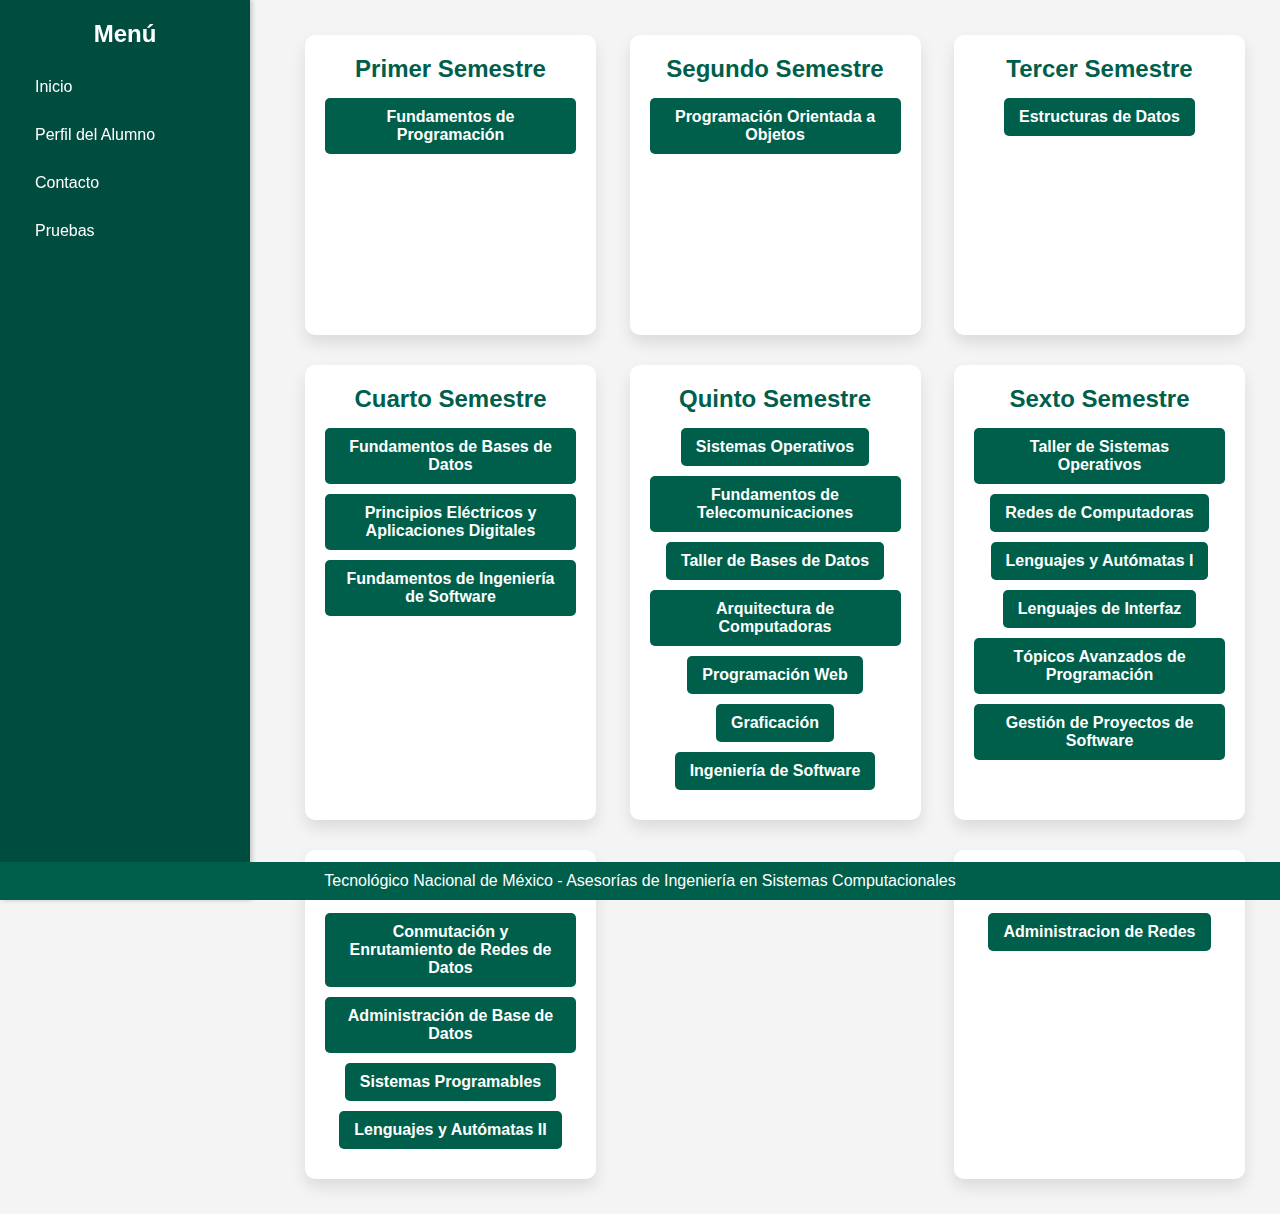
==== commit 0e33d439: "Commit de Cervantes" ====
--- a/index.html
+++ b/index.html
@@ -4,263 +4,262 @@
     <meta charset="UTF-8">
     <meta name="viewport" content="width=device-width, initial-scale=1.0">
     <title>Asesorías de Ingeniería en Sistemas</title>
+    <style>
+        * {
+            box-sizing: border-box;
+            margin: 0;
+            padding: 0;
+        }
+ 
+        body {
+            font-family: 'Segoe UI', Tahoma, Geneva, Verdana, sans-serif;
+            background-color: #f4f4f4;
+            display: flex;
+        }
+ 
+       
+        header h1 {
+            font-size: 2.5em;
+            margin-bottom: 10px;
+        }
+ 
+        .sidebar {
+            background-color: #004c3f;
+            color: white;
+            width: 250px;
+            padding: 20px;
+            height: 100vh;
+            position: fixed;
+            top: 0;
+            left: 0;
+            box-shadow: 2px 0 5px rgba(0, 0, 0, 0.2);
+        }
+ 
+        .sidebar h2 {
+            font-size: 1.5em;
+            margin-bottom: 20px;
+            text-align: center;
+        }
+ 
+        .sidebar a {
+            color: white;
+            text-decoration: none;
+            padding: 10px 15px;
+            display: block;
+            margin: 10px 0;
+            border-radius: 5px;
+            transition: background-color 0.3s;
+        }
+ 
+        .sidebar a:hover {
+            background-color: #03917c;
+        }
+ 
+        .container {
+            margin-left: 270px; /* Espacio para el sidebar */
+            padding: 20px;
+            flex: 1;
+            display: flex;
+            flex-wrap: wrap;
+            justify-content: space-between;
+        }
+ 
+        .semester {
+            background-color: white;
+            width: 30%;
+            margin: 15px;
+            padding: 20px;
+            border-radius: 10px;
+            box-shadow: 0 8px 15px rgba(0, 0, 0, 0.1);
+            transition: transform 0.3s, box-shadow 0.3s;
+            min-height: 300px; /* Altura mínima para los semestres */
+        }
+ 
+        .semester:hover {
+            transform: translateY(-5px);
+            box-shadow: 0 12px 20px rgba(0, 0, 0, 0.2);
+        }
+ 
+        .semester h2 {
+            text-align: center;
+            color: #005f4b;
+            margin-bottom: 15px;
+            font-size: 1.5em;
+        }
+ 
+        .subject {
+            list-style: none;
+            padding: 0;
+        }
+ 
+        .subject li {
+            margin: 10px 0;
+            text-align: center;
+        }
+ 
+        .subject a {
+            text-decoration: none;
+            color: white;
+            background-color: #005f4b;
+            font-weight: bold;
+            padding: 10px 15px;
+            border-radius: 5px;
+            display: inline-block;
+            transition: background-color 0.3s;
+        }
+ 
+        .subject a:hover {
+            background-color: #03917c;
+        }
+ 
+        footer {
+            background-color: #005f4b;
+            color: white;
+            text-align: center;
+            padding: 10px;
+            margin-top: 30px;
+            position: fixed;
+            width: 100%;
+            bottom: 0;
+        }
+ 
+        @media (max-width: 768px) {
+            .semester {
+                width: 100%;
+                margin: 10px 0;
+            }
+            .sidebar {
+                width: 100%;
+                position: relative;
+                height: auto;
+            }
+            .container {
+                margin-left: 0;
+            }
+        }
+    </style>
 </head>
 <body>
-    <div class="sidebar">
-        <h2>Menú</h2>
-        <a href="#">Inicio</a>
-        <a href="perfil.html">Perfil del Alumno</a>
-        <a href="#">Contacto</a>
-        <a href="pruebas.html">Pruebas</a>
-    </div>
+ 
+<div class="sidebar">
+    <h2>Menú</h2>
+    <a href="#">Inicio</a>
+    <a href="perfil.html">Perfil del Alumno</a>
+    <a href="#">Contacto</a>
+    <a href="pruebas.html">Pruebas</a>
+</div>
+ 
 <header>
 </header>
-    <div class="container">
-        <!--Primer Semestre-->
-        <div class="semester">
-            <h2 class="title">Primer Semestre</h2>
-            <button class="subject-button" onclick="showSubjectInfo('subject1_1')">Fundamentos de Programación</button>
-            <div class="subject-info" id="subject1_1">
-                <button class="back-button" onclick="showAllSubjects()">Regresar</button>
-                <h3>Fundamentos de Programación</h3>
-                <p>Esta materia introduce a los estudiantes a la lógica de programación y la resolución de problemas computacionales. 
-                    Se aprende el uso de lenguajes como Python, C o JavaScript para escribir algoritmos básicos, entender 
-                    estructuras de control (condicionales, bucles) y trabajar con datos básicos. Es el pilar para el 
-                    desarrollo de aplicaciones en el futuro.</p>
-                    <a href="https://www.edx.org/">Curso de programacion basica</a>
-            </div>
-        </div>
-        <!--Segundo Semestre-->
-        <div class="semester">
-            <h2 class="title">Segundo Semestre</h2>     
-            <button class="subject-button" onclick="showSubjectInfo('subject2_1')">Programación Orientada a Objetos</button>
-            <!-- Contenedor de información de cada materia -->
-            <div class="subject-info" id="subject2_1">
-                <button class="back-button" onclick="showAllSubjects()">Regresar</button>
-                <h3>Programación Orientada a Objetos</h3>
-                <p>Profundización en técnicas de programación a través del paradigma orientado a objetos. 
-                    Se abordan conceptos como encapsulamiento, herencia, polimorfismo y reutilización de código. 
-                    Incluye el diseño de clases y el manejo de excepciones.</p>
-                    <a href="https://www.edx.org/">Curso de programacion basica</a>
-            </div>
-        </div>
-        <!--Tercer Semestre-->
-        <div class="semester">
-            <h2 class="title">Tercer Semestre</h2>      
-            <button class="subject-button" onclick="showSubjectInfo('subject3_1')">Estructuras de Datos</button>
-            <div class="subject-info" id="subject3_1">
-                <button class="back-button" onclick="showAllSubjects()">Regresar</button>
-                <h3>Estructuras de Datos</h3>
-                <p>Estudio y aplicación de estructuras fundamentales como listas enlazadas, pilas, colas, árboles y grafos. 
-                    Se exploran sus implementaciones, usos prácticos y análisis de eficiencia en algoritmos.</p>
-                    <a href="https://www.edx.org/">Curso de programacion basica</a>
-            </div>   
-        </div>
-        <!--Cuarto Semestre-->
-        <div class="semester">
-            <h2 class="title">Cuarto Semestre</h2>      
-            <button class="subject-button" onclick="showSubjectInfo('subject4_1')">Fundamentos de Bases de Datos</button>
-            <button class="subject-button" onclick="showSubjectInfo('subject4_2')">Principios Eléctricos y Aplicaciones Digitales</button>
-            <button class="subject-button" onclick="showSubjectInfo('subject4_3')">Fundamentos de Ingeniería de Software</button>
-            <div class="subject-info" id="subject4_1">
-                <button class="back-button" onclick="showAllSubjects()">Regresar</button>
-                <h3>Fundamentos de Bases de Datos</h3>
-                <p>Introducción al diseño, modelado y gestión de bases de datos. Incluye el estudio de modelos relacionales, 
-                    creación de diagramas entidad-relación y lenguaje SQL para consultas y manipulación de datos.</p>
-                    <a href="https://www.edx.org/">Curso de programacion basica</a>
-            </div>   
-            <div class="subject-info" id="subject4_2">
-                <button class="back-button" onclick="showAllSubjects()">Regresar</button>
-                <h3>Principios Eléctricos y Aplicaciones Digitales</h3>
-                <p>Conceptos básicos de electricidad aplicados a sistemas digitales. Incluye análisis de circuitos eléctricos, 
-                    uso de componentes como resistencias y condensadores, y fundamentos de lógica digital.</p>
-                    <a href="https://www.edx.org/">Curso de programacion basica</a>
-            </div> 
-            <div class="subject-info" id="subject4_3">
-                <button class="back-button" onclick="showAllSubjects()">Regresar</button>
-                <h3>Fundamentos de Ingeniería de Software</h3>
-                <p>Conceptos esenciales del desarrollo de software, incluyendo análisis de requerimientos, diseño, 
-                    implementación y pruebas. Se introducen metodologías como cascada o ágil.</p>
-                    <a href="https://www.edx.org/">Curso de programacion basica</a>
-            </div> 
-        </div>
-        <!--Quinto Semestre-->
-        <div class="semester">
-            <h2 class="title">Quinto Semestre</h2>      
-            <button class="subject-button" onclick="showSubjectInfo('subject5_1')">Sistemas Operativos</button>
-            <button class="subject-button" onclick="showSubjectInfo('subject5_2')">Fundamentos de Telecomunicaciones</button>
-            <button class="subject-button" onclick="showSubjectInfo('subject5_3')">Taller de Bases de Datos</button>
-            <button class="subject-button" onclick="showSubjectInfo('subject5_4')">Arquitectura de Computadoras</button>
-            <button class="subject-button" onclick="showSubjectInfo('subject5_5')">Programación Web</button>
-            <button class="subject-button" onclick="showSubjectInfo('subject5_6')">Graficación</button>
-            <button class="subject-button" onclick="showSubjectInfo('subject5_7')">Ingeniería de Software</button>
-            <div class="subject-info" id="subject5_1">
-                <button class="back-button" onclick="showAllSubjects()">Regresar</button>
-                <h3>Sistemas Operativos</h3>
-                <p>Funcionamiento interno de los sistemas operativos, incluyendo manejo de procesos, memoria, 
-                    sistemas de archivos y concurrencia. Se analizan ejemplos como Linux y Windows.</p>
-                    <a href="https://www.edx.org/">Curso de programacion basica</a>
-            </div>   
-            <div class="subject-info" id="subject5_2">
-                <button class="back-button" onclick="showAllSubjects()">Regresar</button>
-                <h3>Fundamentos de Telecomunicaciones</h3>
-                <p>Principios básicos de transmisión de datos, medios de comunicación, y protocolos de red. 
-                    Incluye señales análogas y digitales, modulación y multiplexación.</p>
-                    <a href="https://www.edx.org/">Curso de programacion basica</a>
-            </div> 
-            <div class="subject-info" id="subject5_3">
-                <button class="back-button" onclick="showAllSubjects()">Regresar</button>
-                <h3>Taller de Bases de Datos</h3>
-                <p>Práctica intensiva en diseño, implementación y administración de bases de datos. 
-                    Se incluye optimización de consultas y manejo de transacciones.</p>
-                    <a href="https://www.edx.org/">Curso de programacion basica</a>
-            </div> 
-            <div class="subject-info" id="subject5_4">
-                <button class="back-button" onclick="showAllSubjects()">Regresar</button>
-                <h3>Arquitectura de Computadoras</h3>
-                <p>Estudio de la estructura interna de los computadores, incluyendo procesadores, memoria, buses y 
-                    sistemas de almacenamiento.</p>
-                    <a href="https://www.edx.org/">Curso de programacion basica</a>
-            </div> 
-            <div class="subject-info" id="subject5_5">
-                <button class="back-button" onclick="showAllSubjects()">Regresar</button>
-                <h3>Programación Web</h3>
-                <p>Introducción al desarrollo web, incluyendo lenguajes como HTML, CSS y JavaScript. 
-                    Se abordan principios de diseño responsivo y front-end.</p>
-                    <a href="https://www.edx.org/">Curso de programacion basica</a>
-            </div> 
-            <div class="subject-info" id="subject5_6">
-                <button class="back-button" onclick="showAllSubjects()">Regresar</button>
-                <h3>Graficación</h3>
-                <p>Fundamentos de gráficos por computadora, modelado 2D/3D, transformaciones geométricas y renderizado.</p>
-                    <a href="https://www.edx.org/">Curso de programacion basica</a>
-            </div> 
-            <div class="subject-info" id="subject5_7">
-                <button class="back-button" onclick="showAllSubjects()">Regresar</button>
-                <h3>Ingeniería de Software</h3>
-                <p>Desarrollo de habilidades avanzadas en la gestión de proyectos de software, incluyendo 
-                    modelos de desarrollo, gestión de riesgos y documentación.</p>
-                    <a href="https://www.edx.org/">Curso de programacion basica</a>
-            </div> 
-        </div>
-        <!--Sexto Semestre-->
-        <div class="semester">
-            <h2 class="title">Sexto Semestre</h2>      
-            <button class="subject-button" onclick="showSubjectInfo('subject6_1')">Taller de Sistemas Operativos</button>
-            <button class="subject-button" onclick="showSubjectInfo('subject6_2')">Redes de Computadoras</button>
-            <button class="subject-button" onclick="showSubjectInfo('subject6_3')">Lenguajes y Autómatas I</button>
-            <button class="subject-button" onclick="showSubjectInfo('subject6_4')">Lenguajes de Interfaz</button>
-            <button class="subject-button" onclick="showSubjectInfo('subject6_5')">Tópicos Avanzados de Programación</button>
-            <button class="subject-button" onclick="showSubjectInfo('subject6_6')">Gestión de Proyectos de Software</button>
-            <div class="subject-info" id="subject6_1">
-                <button class="back-button" onclick="showAllSubjects()">Regresar</button>
-                <h3>Taller de Sistemas Operativos</h3>
-                <p>Aplicación práctica del diseño y uso de sistemas operativos, gestión de procesos, sincronización y 
-                    comunicación entre ellos.</p>
-                    <a href="https://www.edx.org/">Curso de programacion basica</a>
-            </div>  
-            <div class="subject-info" id="subject6_2">
-                <button class="back-button" onclick="showAllSubjects()">Regresar</button>
-                <h3>Redes de Computadoras</h3>
-                <p>Conceptos y arquitectura de redes, protocolos como TCP/IP, enrutamiento y seguridad en redes.</p>
-                    <a href="https://www.edx.org/">Curso de programacion basica</a>
-            </div> 
-            <div class="subject-info" id="subject6_3">
-                <button class="back-button" onclick="showAllSubjects()">Regresar</button>
-                <h3>Lenguajes y Autómatas I</h3>
-                <p> Introducción a los fundamentos teóricos de la computación, lenguajes formales, gramáticas y autómatas.</p>
-                    <a href="https://www.edx.org/">Curso de programacion basica</a>
-            </div> 
-            <div class="subject-info" id="subject6_4">
-                <button class="back-button" onclick="showAllSubjects()">Regresar</button>
-                <h3>Lenguajes de Interfaz</h3>
-                <p>Diseño e implementación de interfaces gráficas, interacción humano-computadora y experiencia de usuario.</p>
-                    <a href="https://www.edx.org/">Curso de programacion basica</a>
-            </div> 
-            <div class="subject-info" id="subject6_5">
-                <button class="back-button" onclick="showAllSubjects()">Regresar</button>
-                <h3>Tópicos Avanzados de Programación</h3>
-                <p> Abordaje de temas avanzados como programación concurrente, funcional o en tiempo real.</p>
-                    <a href="https://www.edx.org/">Curso de programacion basica</a>
-            </div> 
-            <div class="subject-info" id="subject6_6">
-                <button class="back-button" onclick="showAllSubjects()">Regresar</button>
-                <h3>Gestión de Proyectos de Software</h3>
-                <p>Planeación, control y seguimiento de proyectos, manejo de equipos de trabajo, 
-                    y uso de herramientas para gestión ágil y tradicional.</p>
-                    <a href="https://www.edx.org/">Curso de programacion basica</a>
-            </div> 
-        </div>
-        <!--Sevtimo Semestre-->
-        <div class="semester">
-            <h2 class="title">Sevtimo Semestre</h2>      
-            <button class="subject-button" onclick="showSubjectInfo('subject7_1')">Conmutación y Enrutamiento de Redes de Datos</button>
-            <button class="subject-button" onclick="showSubjectInfo('subject7_2')">Administración de Base de Datos</button>
-            <button class="subject-button" onclick="showSubjectInfo('subject7_3')">Sistemas Programables</button>
-            <button class="subject-button" onclick="showSubjectInfo('subject7_4')">Lenguajes y Autómatas II</button>
-            <div class="subject-info" id="subject7_1">
-                <button class="back-button" onclick="showAllSubjects()">Regresar</button>
-                <h3>Conmutación y Enrutamiento de Redes de Datos</h3>
-                <p>Configuración y mantenimiento de redes, conmutación de paquetes y protocolos de enrutamiento como OSPF y BGP.</p>
-                    <a href="https://www.edx.org/">Curso de programacion basica</a>
-            </div>   
-            <div class="subject-info" id="subject7_2">
-                <button class="back-button" onclick="showAllSubjects()">Regresar</button>
-                <h3>Administración de Base de Datos</h3>
-                <p>Gestión avanzada de bases de datos, incluyendo seguridad, replicación, recuperación ante desastres 
-                    y optimización de consultas.</p>
-                    <a href="https://www.edx.org/">Curso de programacion basica</a>
-            </div>   
-            <div class="subject-info" id="subject7_3">
-                <button class="back-button" onclick="showAllSubjects()">Regresar</button>
-                <h3>Sistemas Programables</h3>
-                <p>Diseño y programación de sistemas embebidos y microcontroladores, con aplicaciones prácticas.</p>
-                    <a href="https://www.edx.org/">Curso de programacion basica</a>
-            </div>   
-            <div class="subject-info" id="subject7_4">
-                <button class="back-button" onclick="showAllSubjects()">Regresar</button>
-                <h3>Lenguajes y Autómatas II</h3>
-                <p>Continuación de la teoría de la computación, incluyendo máquinas de Turing, decidibilidad y complejidad computacional.</p>
-                    <a href="https://www.edx.org/">Curso de programacion basica</a>
-            </div>   
-        </div>
-        <!--Octavo Semestre-->
-        <div class="semester">
-            <h2 class="title">Octavo Semestre</h2>      
-            <button class="subject-button" onclick="showSubjectInfo('subject8_1')">Administración de Redes</button>
-            <div class="subject-info" id="subject8_1">
-                <button class="back-button" onclick="showAllSubjects()">Regresar</button>
-                <h3>Administración de Redes</h3>
-                <p>Configuración, administración y mantenimiento de redes empresariales. 
-                    Incluye estrategias de seguridad, monitoreo y resolución de problemas.</p>
-                    <a href="https://www.edx.org/">Curso de programacion basica</a>
-            </div>   
-        </div>
-        <!--Noveno Semestre-->
-        <div class="semester">
-            <h2 class="title">Noveno Semestre</h2>      
-            <button class="subject-button" onclick="showSubjectInfo('subject9_1')">Recidencias</button>
-            <div class="subject-info" id="subject9_1">
-                <button class="back-button" onclick="showAllSubjects()">Regresar</button>
-                <h3>Recidencias</h3>
-                <p>Periodo en el que el estudiante aplica los conocimientos adquiridos para desarrollar un proyecto real 
-                    en colaboración con una empresa o institución. Se enfoca en resolver problemas prácticos, implementando 
-                    soluciones tecnológicas y generando experiencia profesional.</p>
-            </div>   
-        </div>
-
-        <script>
-            function toggleUnits(event, unitsId) {
-                event.preventDefault(); // Evita que el enlace recargue la página
-                var unitsList = document.getElementById(unitsId);
-                unitsList.style.display = unitsList.style.display === "none" ? "block" : "none";
-            }
-        </script>
-    </div>
+ 
+<div class="container">
+    <!-- Primer Semestre -->
+    <div class="semester">
+        <h2>Primer Semestre</h2>
+        <ul class="subject">
+            <li><a href="https://nlaredo.tecnm.mx/takeyas/Apuntes/Fundamentos%20de%20Programacion/index.htm">Fundamentos de Programación</a></li>
+        </ul>
+    </div>
+ 
+    <!-- Segundo Semestre -->
+    <div class="semester">
+        <h2>Segundo Semestre</h2>
+        <ul class="subject">
+            <li><a href="https://nlaredo.tecnm.mx/takeyas/Apuntes/POO/index.htm">Programación Orientada a Objetos</a></li>
+        </ul>
+    </div>
+ 
+    <!-- Tercer Semestre -->
+    <div class="semester">
+        <h2>Tercer Semestre</h2>
+        <ul class="subject">
+            <li><a href="https://nlaredo.tecnm.mx/takeyas/Apuntes/Estructura%20de%20Datos/index.htm">Estructuras de Datos</a></li>
+        </ul>
+    </div>
+ 
+    <!-- Cuarto Semestre -->
+    <div class="semester">
+        <h2>Cuarto Semestre</h2>
+        <ul class="subject">
+            <li><a href="http://itpn.mx/estudiantes/funddebd.html">Fundamentos de Bases de Datos</a></li>
+            <li><a href="http://itpn.mx/estudiantes/princelectyaplicdig.html">Principios Eléctricos y Aplicaciones Digitales</a></li>
+            <li><a href="http://itpn.mx/estudiantes/fundamdeis.html">Fundamentos de Ingeniería de Software</a></li>
+        </ul>
+    </div>
+ 
+    <!-- Quinto Semestre -->
+    <div class="semester">
+        <h2>Quinto Semestre</h2>
+        <ul class="subject">
+            <li><a href="http://itpn.mx/estudiantes/sistemasop.html">Sistemas Operativos</a></li>
+            <li><a href="http://itpn.mx/estudiantes/funddetelecom.html">Fundamentos de Telecomunicaciones</a></li>
+            <li><a href="http://itpn.mx/estudiantes/tallerdebd.html">Taller de Bases de Datos</a></li>
+            <li><a href="http://itpn.mx/estudiantes/arquitecturadecomp.html">Arquitectura de Computadoras</a></li>
+            <li><a href="http://itpn.mx/estudiantes/programacionweb.html">Programación Web</a></li>
+            <li><a href="http://itpn.mx/estudiantes/graficacion.html">Graficación</a></li>
+            <li>
+                <a href="#" onclick="toggleUnits(event, 'softwareUnits')">Ingeniería de Software</a>
+                <ul id="softwareUnits" style="display: none;">
+                    <li><a href="https://www.studocu.com/es-mx/document/instituto-tecnologico-de-zacatecas/ingenieria-economica/unidad-1-modelo-de-analisis/49556605">Unidad 1</a></li>
+                    <li><a href="https://es.scribd.com/document/408356417/INGENIERIA-DE-SOFTWARE-UNIDAD-2-DISENO">Unidad 2</a></li>
+                    <li><a href="https://es.scribd.com/document/508799426/UNIDAD-3-Proceso-de-Desarrollo-del-Software-convertido">Unidad 3</a></li>
+                    <li><a href="http://www.ptolomeo.unam.mx:8080/jspui/bitstream/132.248.52.100/212/7/A7.pdf">Unidad 4</a></li>
+                </ul>
+            </li>
+        </ul>
+    </div>
+   
+    <div class="semester">
+        <h2>Sexto Semestre</h2>
+        <ul class="subject">
+            <li>
+                <a href="#" onclick="toggleUnits(event, 'sistemasUnits')">Taller de Sistemas Operativos</a>
+                <ul id="sistemasUnits" style="display: none;">
+                    <li><a href="https://tallerdesistemasoperativosblog.wordpress.com/2017/05/02/unidad-1/">Unidad 1</a></li>
+                    <li><a href="https://tallerdesistemasoperativosblog.wordpress.com/2017/05/02/unidad-2/">Unidad 2</a></li>
+                    <li><a href="https://tallerdesistemasoperativosblog.wordpress.com/2017/05/02/unidad-3/">Unidad 3</a></li>
+                    <li><a href="https://tallerdesistemasoperativosblog.wordpress.com/2017/05/02/unidad-4-interoperabilidad-entre-sistemas-operativos/">Unidad 4</a></li>
+                </ul>
+            </li>
+            <li><a href="http://itpn.mx/estudiantes/redesdecomp.html">Redes de Computadoras</a></li>
+            <li><a href="http://itpn.mx/estudiantes/lenguahesyautomaras1.html">Lenguajes y Autómatas I</a></li>
+            <li><a href="http://itpn.mx/estudiantes/lenguajesdeinterfaz.html">Lenguajes de Interfaz</a></li>
+            <li><a href="http://itpn.mx/estudiantes/topicosdeprog.html">Tópicos Avanzados de Programación</a></li>
+            <li><a href="http://itpn.mx/estudiantes/gestiondeproyectos.html">Gestión de Proyectos de Software</a></li>
+        </ul>
+    </div>
+   
+    <script>
+        function toggleUnits(event, unitsId) {
+            event.preventDefault(); // Evita que el enlace recargue la página
+            var unitsList = document.getElementById(unitsId);
+            unitsList.style.display = unitsList.style.display === "none" ? "block" : "none";
+        }
+    </script>
+   
+   
+ 
+    <div class="semester">
+        <h2>Septimo Semestre</h2>
+        <ul class="subject">
+            <li><a href="http://itpn.mx/estudiantes/conmutacionenredes.html">Conmutación y Enrutamiento de Redes de Datos</a></li>
+            <li><a href="http://itpn.mx/estudiantes/admondebd.html">Administración de Base de Datos</a></li>
+            <li><a href="http://itpn.mx/estudiantes/sistemasprogramables.html">Sistemas Programables</a></li>
+            <li><a href="http://itpn.mx/estudiantes/lenguajesyautomatas2.html">Lenguajes y Autómatas II</a></li>
+        </ul>
+    </div>
+ 
+    <div class="semester">
+        <h2>Octavo Semestre</h2>
+        <ul class="subject">
+            <li><a href="http://itpn.mx/estudiantes/admonderedes.html">Administracion de Redes</a></li>
+        </ul>
+    </div>
+</div>
+ 
 <footer>
     <p>Tecnológico Nacional de México - Asesorías de Ingeniería en Sistemas Computacionales</p>
 </footer>
+ 
 </body>
-    <link rel="stylesheet" href="style.css">
-    <script src="animation-ret.js"></script>
 </html>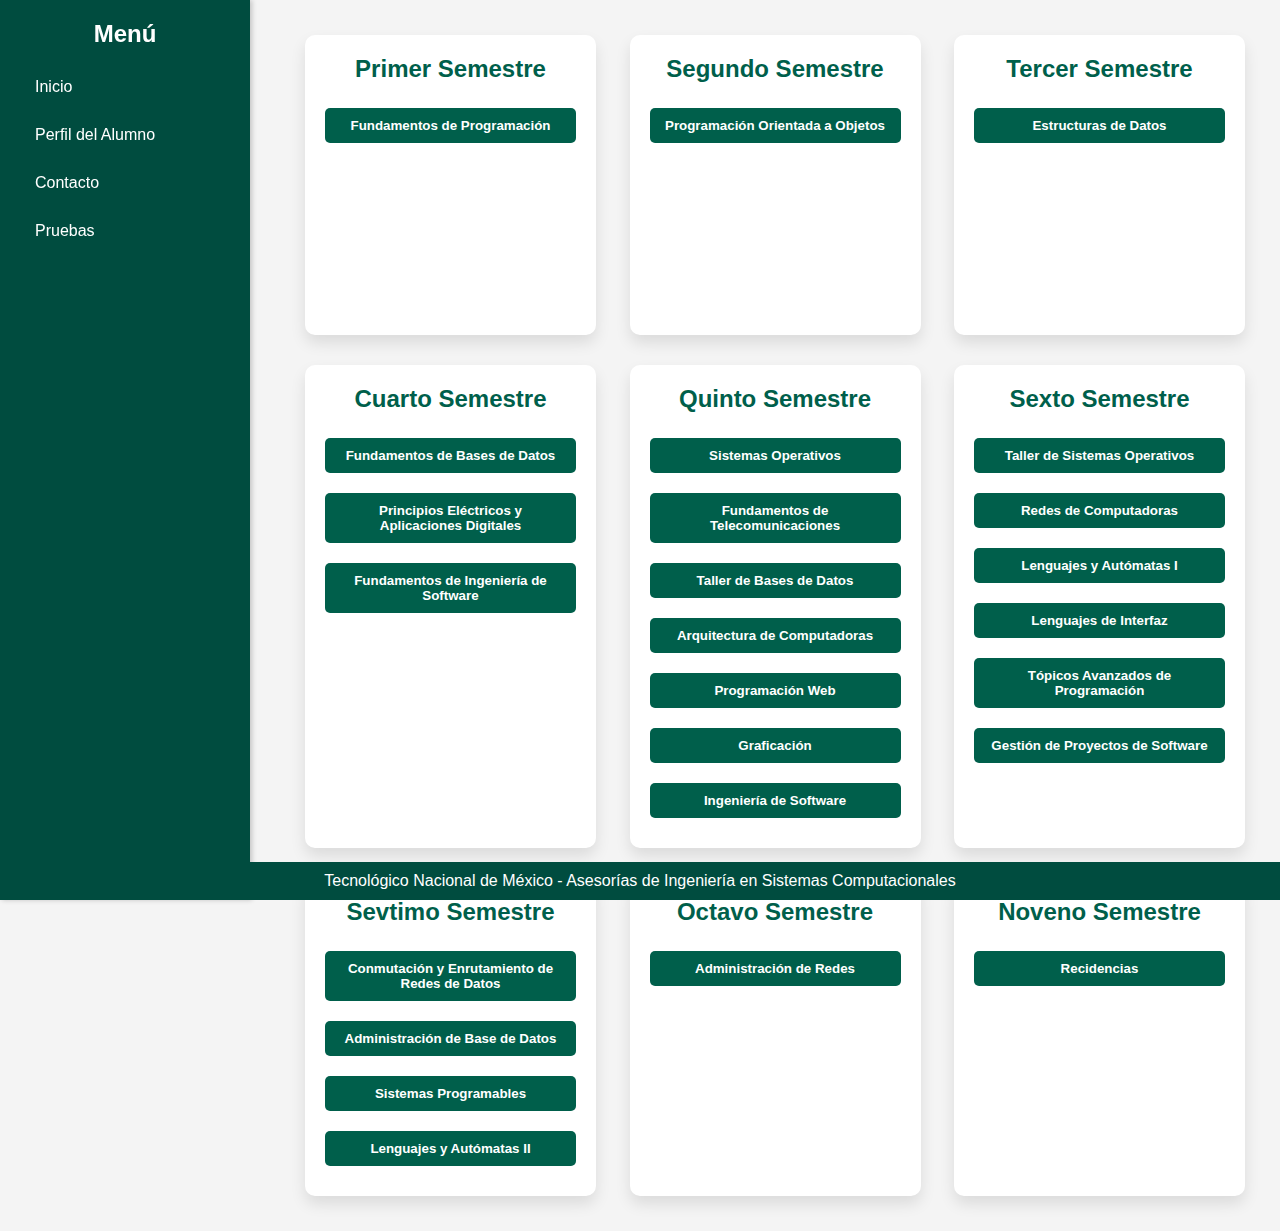
==== commit e2d4cb1f: "cambios en el index, links agregados, e informacion extra" ====
--- a/index.html
+++ b/index.html
@@ -4,262 +4,282 @@
     <meta charset="UTF-8">
     <meta name="viewport" content="width=device-width, initial-scale=1.0">
     <title>Asesorías de Ingeniería en Sistemas</title>
-    <style>
-        * {
-            box-sizing: border-box;
-            margin: 0;
-            padding: 0;
-        }
- 
-        body {
-            font-family: 'Segoe UI', Tahoma, Geneva, Verdana, sans-serif;
-            background-color: #f4f4f4;
-            display: flex;
-        }
- 
-       
-        header h1 {
-            font-size: 2.5em;
-            margin-bottom: 10px;
-        }
- 
-        .sidebar {
-            background-color: #004c3f;
-            color: white;
-            width: 250px;
-            padding: 20px;
-            height: 100vh;
-            position: fixed;
-            top: 0;
-            left: 0;
-            box-shadow: 2px 0 5px rgba(0, 0, 0, 0.2);
-        }
- 
-        .sidebar h2 {
-            font-size: 1.5em;
-            margin-bottom: 20px;
-            text-align: center;
-        }
- 
-        .sidebar a {
-            color: white;
-            text-decoration: none;
-            padding: 10px 15px;
-            display: block;
-            margin: 10px 0;
-            border-radius: 5px;
-            transition: background-color 0.3s;
-        }
- 
-        .sidebar a:hover {
-            background-color: #03917c;
-        }
- 
-        .container {
-            margin-left: 270px; /* Espacio para el sidebar */
-            padding: 20px;
-            flex: 1;
-            display: flex;
-            flex-wrap: wrap;
-            justify-content: space-between;
-        }
- 
-        .semester {
-            background-color: white;
-            width: 30%;
-            margin: 15px;
-            padding: 20px;
-            border-radius: 10px;
-            box-shadow: 0 8px 15px rgba(0, 0, 0, 0.1);
-            transition: transform 0.3s, box-shadow 0.3s;
-            min-height: 300px; /* Altura mínima para los semestres */
-        }
- 
-        .semester:hover {
-            transform: translateY(-5px);
-            box-shadow: 0 12px 20px rgba(0, 0, 0, 0.2);
-        }
- 
-        .semester h2 {
-            text-align: center;
-            color: #005f4b;
-            margin-bottom: 15px;
-            font-size: 1.5em;
-        }
- 
-        .subject {
-            list-style: none;
-            padding: 0;
-        }
- 
-        .subject li {
-            margin: 10px 0;
-            text-align: center;
-        }
- 
-        .subject a {
-            text-decoration: none;
-            color: white;
-            background-color: #005f4b;
-            font-weight: bold;
-            padding: 10px 15px;
-            border-radius: 5px;
-            display: inline-block;
-            transition: background-color 0.3s;
-        }
- 
-        .subject a:hover {
-            background-color: #03917c;
-        }
- 
-        footer {
-            background-color: #005f4b;
-            color: white;
-            text-align: center;
-            padding: 10px;
-            margin-top: 30px;
-            position: fixed;
-            width: 100%;
-            bottom: 0;
-        }
- 
-        @media (max-width: 768px) {
-            .semester {
-                width: 100%;
-                margin: 10px 0;
-            }
-            .sidebar {
-                width: 100%;
-                position: relative;
-                height: auto;
-            }
-            .container {
-                margin-left: 0;
-            }
-        }
-    </style>
 </head>
 <body>
- 
-<div class="sidebar">
-    <h2>Menú</h2>
-    <a href="#">Inicio</a>
-    <a href="perfil.html">Perfil del Alumno</a>
-    <a href="#">Contacto</a>
-    <a href="pruebas.html">Pruebas</a>
-</div>
- 
+    <div class="sidebar">
+        <h2>Menú</h2>
+        <a href="#">Inicio</a>
+        <a href="perfil.html">Perfil del Alumno</a>
+        <a href="#">Contacto</a>
+        <a href="pruebas.html">Pruebas</a>
+    </div>
 <header>
 </header>
- 
-<div class="container">
-    <!-- Primer Semestre -->
-    <div class="semester">
-        <h2>Primer Semestre</h2>
-        <ul class="subject">
-            <li><a href="https://nlaredo.tecnm.mx/takeyas/Apuntes/Fundamentos%20de%20Programacion/index.htm">Fundamentos de Programación</a></li>
-        </ul>
-    </div>
- 
-    <!-- Segundo Semestre -->
-    <div class="semester">
-        <h2>Segundo Semestre</h2>
-        <ul class="subject">
-            <li><a href="https://nlaredo.tecnm.mx/takeyas/Apuntes/POO/index.htm">Programación Orientada a Objetos</a></li>
-        </ul>
-    </div>
- 
-    <!-- Tercer Semestre -->
-    <div class="semester">
-        <h2>Tercer Semestre</h2>
-        <ul class="subject">
-            <li><a href="https://nlaredo.tecnm.mx/takeyas/Apuntes/Estructura%20de%20Datos/index.htm">Estructuras de Datos</a></li>
-        </ul>
-    </div>
- 
-    <!-- Cuarto Semestre -->
-    <div class="semester">
-        <h2>Cuarto Semestre</h2>
-        <ul class="subject">
-            <li><a href="http://itpn.mx/estudiantes/funddebd.html">Fundamentos de Bases de Datos</a></li>
-            <li><a href="http://itpn.mx/estudiantes/princelectyaplicdig.html">Principios Eléctricos y Aplicaciones Digitales</a></li>
-            <li><a href="http://itpn.mx/estudiantes/fundamdeis.html">Fundamentos de Ingeniería de Software</a></li>
-        </ul>
-    </div>
- 
-    <!-- Quinto Semestre -->
-    <div class="semester">
-        <h2>Quinto Semestre</h2>
-        <ul class="subject">
-            <li><a href="http://itpn.mx/estudiantes/sistemasop.html">Sistemas Operativos</a></li>
-            <li><a href="http://itpn.mx/estudiantes/funddetelecom.html">Fundamentos de Telecomunicaciones</a></li>
-            <li><a href="http://itpn.mx/estudiantes/tallerdebd.html">Taller de Bases de Datos</a></li>
-            <li><a href="http://itpn.mx/estudiantes/arquitecturadecomp.html">Arquitectura de Computadoras</a></li>
-            <li><a href="http://itpn.mx/estudiantes/programacionweb.html">Programación Web</a></li>
-            <li><a href="http://itpn.mx/estudiantes/graficacion.html">Graficación</a></li>
-            <li>
-                <a href="#" onclick="toggleUnits(event, 'softwareUnits')">Ingeniería de Software</a>
-                <ul id="softwareUnits" style="display: none;">
+    <div class="container">
+        <!--Primer Semestre-->
+        <div class="semester">
+            <h2 class="title">Primer Semestre</h2>
+            <button class="subject-button" onclick="showSubjectInfo('subject1_1')">Fundamentos de Programación</button>
+            <div class="subject-info" id="subject1_1">
+                <button class="back-button" onclick="showAllSubjects()">Regresar</button>
+                <h3>Fundamentos de Programación</h3>
+                <p>Esta materia introduce a los estudiantes a la lógica de programación y la resolución de problemas computacionales. 
+                    Se aprende el uso de lenguajes como Python, C o JavaScript para escribir algoritmos básicos, entender 
+                    estructuras de control (condicionales, bucles) y trabajar con datos básicos. Es el pilar para el 
+                    desarrollo de aplicaciones en el futuro.</p>
+                    <li><a href="https://nlaredo.tecnm.mx/takeyas/Apuntes/Fundamentos%20de%20Programacion/index.htm">Fundamentos de Programación</a></li>
+                </div>
+        </div>
+        <!--Segundo Semestre-->
+        <div class="semester">
+            <h2 class="title">Segundo Semestre</h2>     
+            <button class="subject-button" onclick="showSubjectInfo('subject2_1')">Programación Orientada a Objetos</button>
+            <!-- Contenedor de información de cada materia -->
+            <div class="subject-info" id="subject2_1">
+                <button class="back-button" onclick="showAllSubjects()">Regresar</button>
+                <h3>Programación Orientada a Objetos</h3>
+                <p>Profundización en técnicas de programación a través del paradigma orientado a objetos. 
+                    Se abordan conceptos como encapsulamiento, herencia, polimorfismo y reutilización de código. 
+                    Incluye el diseño de clases y el manejo de excepciones.</p>
+                    <li><a href="https://nlaredo.tecnm.mx/takeyas/Apuntes/POO/index.htm">Programación Orientada a Objetos</a></li>
+                </div>
+        </div>
+        <!--Tercer Semestre-->
+        <div class="semester">
+            <h2 class="title">Tercer Semestre</h2>      
+            <button class="subject-button" onclick="showSubjectInfo('subject3_1')">Estructuras de Datos</button>
+            <div class="subject-info" id="subject3_1">
+                <button class="back-button" onclick="showAllSubjects()">Regresar</button>
+                <h3>Estructuras de Datos</h3>
+                <p>Estudio y aplicación de estructuras fundamentales como listas enlazadas, pilas, colas, árboles y grafos. 
+                    Se exploran sus implementaciones, usos prácticos y análisis de eficiencia en algoritmos.</p>
+                    <li><a href="https://nlaredo.tecnm.mx/takeyas/Apuntes/Estructura%20de%20Datos/index.htm">Estructuras de Datos</a></li>
+                </div>   
+        </div>
+        <!--Cuarto Semestre-->
+        <div class="semester">
+            <h2 class="title">Cuarto Semestre</h2>      
+            <button class="subject-button" onclick="showSubjectInfo('subject4_1')">Fundamentos de Bases de Datos</button>
+            <button class="subject-button" onclick="showSubjectInfo('subject4_2')">Principios Eléctricos y Aplicaciones Digitales</button>
+            <button class="subject-button" onclick="showSubjectInfo('subject4_3')">Fundamentos de Ingeniería de Software</button>
+            <div class="subject-info" id="subject4_1">
+                <button class="back-button" onclick="showAllSubjects()">Regresar</button>
+                <h3>Fundamentos de Bases de Datos</h3>
+                <p>Introducción al diseño, modelado y gestión de bases de datos. Incluye el estudio de modelos relacionales, 
+                    creación de diagramas entidad-relación y lenguaje SQL para consultas y manipulación de datos.</p>
+                    <li><a href="http://itpn.mx/estudiantes/funddebd.html">Fundamentos de Bases de Datos</a></li>
+                </div>   
+            <div class="subject-info" id="subject4_2">
+                <button class="back-button" onclick="showAllSubjects()">Regresar</button>
+                <h3>Principios Eléctricos y Aplicaciones Digitales</h3>
+                <p>Conceptos básicos de electricidad aplicados a sistemas digitales. Incluye análisis de circuitos eléctricos, 
+                    uso de componentes como resistencias y condensadores, y fundamentos de lógica digital.</p>
+                    <li><a href="http://itpn.mx/estudiantes/princelectyaplicdig.html">Principios Eléctricos y Aplicaciones Digitales</a></li>
+                </div> 
+            <div class="subject-info" id="subject4_3">
+                <button class="back-button" onclick="showAllSubjects()">Regresar</button>
+                <h3>Fundamentos de Ingeniería de Software</h3>
+                <p>Conceptos esenciales del desarrollo de software, incluyendo análisis de requerimientos, diseño, 
+                    implementación y pruebas. Se introducen metodologías como cascada o ágil.</p>
+                    <li><a href="http://itpn.mx/estudiantes/fundamdeis.html">Fundamentos de Ingeniería de Software</a></li>
+                </div> 
+        </div>
+        <!--Quinto Semestre-->
+        <div class="semester">
+            <h2 class="title">Quinto Semestre</h2>      
+            <button class="subject-button" onclick="showSubjectInfo('subject5_1')">Sistemas Operativos</button>
+            <button class="subject-button" onclick="showSubjectInfo('subject5_2')">Fundamentos de Telecomunicaciones</button>
+            <button class="subject-button" onclick="showSubjectInfo('subject5_3')">Taller de Bases de Datos</button>
+            <button class="subject-button" onclick="showSubjectInfo('subject5_4')">Arquitectura de Computadoras</button>
+            <button class="subject-button" onclick="showSubjectInfo('subject5_5')">Programación Web</button>
+            <button class="subject-button" onclick="showSubjectInfo('subject5_6')">Graficación</button>
+            <button class="subject-button" onclick="showSubjectInfo('subject5_7')">Ingeniería de Software</button>
+            <div class="subject-info" id="subject5_1">
+                <button class="back-button" onclick="showAllSubjects()">Regresar</button>
+                <h3>Sistemas Operativos</h3>
+                <p>Funcionamiento interno de los sistemas operativos, incluyendo manejo de procesos, memoria, 
+                    sistemas de archivos y concurrencia. Se analizan ejemplos como Linux y Windows.</p>
+                    <li><a href="http://itpn.mx/estudiantes/sistemasop.html">Sistemas Operativos</a></li>
+                </div>   
+            <div class="subject-info" id="subject5_2">
+                <button class="back-button" onclick="showAllSubjects()">Regresar</button>
+                <h3>Fundamentos de Telecomunicaciones</h3>
+                <p>Principios básicos de transmisión de datos, medios de comunicación, y protocolos de red. 
+                    Incluye señales análogas y digitales, modulación y multiplexación.</p>
+                    <li><a href="http://itpn.mx/estudiantes/funddetelecom.html">Fundamentos de Telecomunicaciones</a></li>
+                </div> 
+            <div class="subject-info" id="subject5_3">
+                <button class="back-button" onclick="showAllSubjects()">Regresar</button>
+                <h3>Taller de Bases de Datos</h3>
+                <p>Práctica intensiva en diseño, implementación y administración de bases de datos. 
+                    Se incluye optimización de consultas y manejo de transacciones.</p>
+                    <li><a href="http://itpn.mx/estudiantes/tallerdebd.html">Taller de Bases de Datos</a></li>
+                </div> 
+            <div class="subject-info" id="subject5_4">
+                <button class="back-button" onclick="showAllSubjects()">Regresar</button>
+                <h3>Arquitectura de Computadoras</h3>
+                <p>Estudio de la estructura interna de los computadores, incluyendo procesadores, memoria, buses y 
+                    sistemas de almacenamiento.</p>
+                    <li><a href="http://itpn.mx/estudiantes/arquitecturadecomp.html">Arquitectura de Computadoras</a></li>
+                </div> 
+            <div class="subject-info" id="subject5_5">
+                <button class="back-button" onclick="showAllSubjects()">Regresar</button>
+                <h3>Programación Web</h3>
+                <p>Introducción al desarrollo web, incluyendo lenguajes como HTML, CSS y JavaScript. 
+                    Se abordan principios de diseño responsivo y front-end.</p>
+                    <li><a href="http://itpn.mx/estudiantes/programacionweb.html">Programación Web</a></li>
+                </div> 
+            <div class="subject-info" id="subject5_6">
+                <button class="back-button" onclick="showAllSubjects()">Regresar</button>
+                <h3>Graficación</h3>
+                <p>Fundamentos de gráficos por computadora, modelado 2D/3D, transformaciones geométricas y renderizado.</p>
+                <li><a href="http://itpn.mx/estudiantes/graficacion.html">Graficación</a></li>
+            </div> 
+            <div class="subject-info" id="subject5_7">
+                <button class="back-button" onclick="showAllSubjects()">Regresar</button>
+                <h3>Ingeniería de Software</h3>
+                <p>Desarrollo de habilidades avanzadas en la gestión de proyectos de software, incluyendo 
+                    modelos de desarrollo, gestión de riesgos y documentación.</p>
                     <li><a href="https://www.studocu.com/es-mx/document/instituto-tecnologico-de-zacatecas/ingenieria-economica/unidad-1-modelo-de-analisis/49556605">Unidad 1</a></li>
                     <li><a href="https://es.scribd.com/document/408356417/INGENIERIA-DE-SOFTWARE-UNIDAD-2-DISENO">Unidad 2</a></li>
                     <li><a href="https://es.scribd.com/document/508799426/UNIDAD-3-Proceso-de-Desarrollo-del-Software-convertido">Unidad 3</a></li>
                     <li><a href="http://www.ptolomeo.unam.mx:8080/jspui/bitstream/132.248.52.100/212/7/A7.pdf">Unidad 4</a></li>
-                </ul>
-            </li>
-        </ul>
-    </div>
-   
-    <div class="semester">
-        <h2>Sexto Semestre</h2>
-        <ul class="subject">
-            <li>
-                <a href="#" onclick="toggleUnits(event, 'sistemasUnits')">Taller de Sistemas Operativos</a>
-                <ul id="sistemasUnits" style="display: none;">
+            </div> 
+        </div>
+        <!--Sexto Semestre-->
+        <div class="semester">
+            <h2 class="title">Sexto Semestre</h2>      
+            <button class="subject-button" onclick="showSubjectInfo('subject6_1')">Taller de Sistemas Operativos</button>
+            <button class="subject-button" onclick="showSubjectInfo('subject6_2')">Redes de Computadoras</button>
+            <button class="subject-button" onclick="showSubjectInfo('subject6_3')">Lenguajes y Autómatas I</button>
+            <button class="subject-button" onclick="showSubjectInfo('subject6_4')">Lenguajes de Interfaz</button>
+            <button class="subject-button" onclick="showSubjectInfo('subject6_5')">Tópicos Avanzados de Programación</button>
+            <button class="subject-button" onclick="showSubjectInfo('subject6_6')">Gestión de Proyectos de Software</button>
+            <div class="subject-info" id="subject6_1">
+                <button class="back-button" onclick="showAllSubjects()">Regresar</button>
+                <h3>Taller de Sistemas Operativos</h3>
+                <p>Aplicación práctica del diseño y uso de sistemas operativos, gestión de procesos, sincronización y 
+                    comunicación entre ellos.</p>
                     <li><a href="https://tallerdesistemasoperativosblog.wordpress.com/2017/05/02/unidad-1/">Unidad 1</a></li>
                     <li><a href="https://tallerdesistemasoperativosblog.wordpress.com/2017/05/02/unidad-2/">Unidad 2</a></li>
                     <li><a href="https://tallerdesistemasoperativosblog.wordpress.com/2017/05/02/unidad-3/">Unidad 3</a></li>
                     <li><a href="https://tallerdesistemasoperativosblog.wordpress.com/2017/05/02/unidad-4-interoperabilidad-entre-sistemas-operativos/">Unidad 4</a></li>
-                </ul>
-            </li>
-            <li><a href="http://itpn.mx/estudiantes/redesdecomp.html">Redes de Computadoras</a></li>
-            <li><a href="http://itpn.mx/estudiantes/lenguahesyautomaras1.html">Lenguajes y Autómatas I</a></li>
-            <li><a href="http://itpn.mx/estudiantes/lenguajesdeinterfaz.html">Lenguajes de Interfaz</a></li>
-            <li><a href="http://itpn.mx/estudiantes/topicosdeprog.html">Tópicos Avanzados de Programación</a></li>
-            <li><a href="http://itpn.mx/estudiantes/gestiondeproyectos.html">Gestión de Proyectos de Software</a></li>
-        </ul>
+            </div>  
+            <div class="subject-info" id="subject6_2">
+                <button class="back-button" onclick="showAllSubjects()">Regresar</button>
+                <h3>Redes de Computadoras</h3>
+                <p>Conceptos y arquitectura de redes, protocolos como TCP/IP, enrutamiento y seguridad en redes.</p>
+                <li><a href="http://itpn.mx/estudiantes/redesdecomp.html">Redes de Computadoras</a></li>
+            </div> 
+            <div class="subject-info" id="subject6_3">
+                <button class="back-button" onclick="showAllSubjects()">Regresar</button>
+                <h3>Lenguajes y Autómatas I</h3>
+                <p> Introducción a los fundamentos teóricos de la computación, lenguajes formales, gramáticas y autómatas.</p>
+                <li><a href="http://itpn.mx/estudiantes/lenguahesyautomaras1.html">Lenguajes y Autómatas I</a></li>
+            </div> 
+            <div class="subject-info" id="subject6_4">
+                <button class="back-button" onclick="showAllSubjects()">Regresar</button>
+                <h3>Lenguajes de Interfaz</h3>
+                <p>Diseño e implementación de interfaces gráficas, interacción humano-computadora y experiencia de usuario.</p>
+                <li><a href="http://itpn.mx/estudiantes/lenguajesdeinterfaz.html">Lenguajes de Interfaz</a></li>
+            </div> 
+            <div class="subject-info" id="subject6_5">
+                <button class="back-button" onclick="showAllSubjects()">Regresar</button>
+                <h3>Tópicos Avanzados de Programación</h3>
+                <p> Abordaje de temas avanzados como programación concurrente, funcional o en tiempo real.</p>
+                <li><a href="http://itpn.mx/estudiantes/topicosdeprog.html">Tópicos Avanzados de Programación</a></li>
+            </div> 
+            <div class="subject-info" id="subject6_6">
+                <button class="back-button" onclick="showAllSubjects()">Regresar</button>
+                <h3>Gestión de Proyectos de Software</h3>
+                <p>Planeación, control y seguimiento de proyectos, manejo de equipos de trabajo, 
+                    y uso de herramientas para gestión ágil y tradicional.</p>
+                    <li><a href="http://itpn.mx/estudiantes/gestiondeproyectos.html">Gestión de Proyectos de Software</a></li>
+                </div> 
+        </div>
+
+
+        <script>
+            function toggleUnits(event, unitsId) {
+                event.preventDefault(); // Evita que el enlace recargue la página
+                var unitsList = document.getElementById(unitsId);
+                unitsList.style.display = unitsList.style.display === "none" ? "block" : "none";
+            }
+        </script>
+
+
+
+
+        <!--Sevtimo Semestre-->
+        <div class="semester">
+            <h2 class="title">Sevtimo Semestre</h2>      
+            <button class="subject-button" onclick="showSubjectInfo('subject7_1')">Conmutación y Enrutamiento de Redes de Datos</button>
+            <button class="subject-button" onclick="showSubjectInfo('subject7_2')">Administración de Base de Datos</button>
+            <button class="subject-button" onclick="showSubjectInfo('subject7_3')">Sistemas Programables</button>
+            <button class="subject-button" onclick="showSubjectInfo('subject7_4')">Lenguajes y Autómatas II</button>
+            <div class="subject-info" id="subject7_1">
+                <button class="back-button" onclick="showAllSubjects()">Regresar</button>
+                <h3>Conmutación y Enrutamiento de Redes de Datos</h3>
+                <p>Configuración y mantenimiento de redes, conmutación de paquetes y protocolos de enrutamiento como OSPF y BGP.</p>
+                <li><a href="http://itpn.mx/estudiantes/conmutacionenredes.html">Conmutación y Enrutamiento de Redes de Datos</a></li>
+            </div>   
+            <div class="subject-info" id="subject7_2">
+                <button class="back-button" onclick="showAllSubjects()">Regresar</button>
+                <h3>Administración de Base de Datos</h3>
+                <p>Gestión avanzada de bases de datos, incluyendo seguridad, replicación, recuperación ante desastres 
+                    y optimización de consultas.</p>
+                    <li><a href="http://itpn.mx/estudiantes/admondebd.html">Administración de Base de Datos</a></li>
+                </div>   
+            <div class="subject-info" id="subject7_3">
+                <button class="back-button" onclick="showAllSubjects()">Regresar</button>
+                <h3>Sistemas Programables</h3>
+                <p>Diseño y programación de sistemas embebidos y microcontroladores, con aplicaciones prácticas.</p>
+                <li><a href="http://itpn.mx/estudiantes/sistemasprogramables.html">Sistemas Programables</a></li>
+            </div>   
+            <div class="subject-info" id="subject7_4">
+                <button class="back-button" onclick="showAllSubjects()">Regresar</button>
+                <h3>Lenguajes y Autómatas II</h3>
+                <p>Continuación de la teoría de la computación, incluyendo máquinas de Turing, decidibilidad y complejidad computacional.</p>
+                <li><a href="http://itpn.mx/estudiantes/lenguajesyautomatas2.html">Lenguajes y Autómatas II</a></li>
+            </div>   
+        </div>
+        <!--Octavo Semestre-->
+        <div class="semester">
+            <h2 class="title">Octavo Semestre</h2>      
+            <button class="subject-button" onclick="showSubjectInfo('subject8_1')">Administración de Redes</button>
+            <div class="subject-info" id="subject8_1">
+                <button class="back-button" onclick="showAllSubjects()">Regresar</button>
+                <h3>Administración de Redes</h3>
+                <p>Configuración, administración y mantenimiento de redes empresariales. 
+                    Incluye estrategias de seguridad, monitoreo y resolución de problemas.</p>
+                    <li><a href="http://itpn.mx/estudiantes/admonderedes.html">Administracion de Redes</a></li>
+                </div>   
+        </div>
+        <!--Noveno Semestre-->
+        <div class="semester">
+            <h2 class="title">Noveno Semestre</h2>      
+            <button class="subject-button" onclick="showSubjectInfo('subject9_1')">Recidencias</button>
+            <div class="subject-info" id="subject9_1">
+                <button class="back-button" onclick="showAllSubjects()">Regresar</button>
+                <h3>Recidencias</h3>
+                <p>Periodo en el que el estudiante aplica los conocimientos adquiridos para desarrollar un proyecto real 
+                    en colaboración con una empresa o institución. Se enfoca en resolver problemas prácticos, implementando 
+                    soluciones tecnológicas y generando experiencia profesional.</p>
+            </div>   
+        </div>
+
+        <script>
+            function toggleUnits(event, unitsId) {
+                event.preventDefault(); // Evita que el enlace recargue la página
+                var unitsList = document.getElementById(unitsId);
+                unitsList.style.display = unitsList.style.display === "none" ? "block" : "none";
+            }
+        </script>
     </div>
-   
-    <script>
-        function toggleUnits(event, unitsId) {
-            event.preventDefault(); // Evita que el enlace recargue la página
-            var unitsList = document.getElementById(unitsId);
-            unitsList.style.display = unitsList.style.display === "none" ? "block" : "none";
-        }
-    </script>
-   
-   
- 
-    <div class="semester">
-        <h2>Septimo Semestre</h2>
-        <ul class="subject">
-            <li><a href="http://itpn.mx/estudiantes/conmutacionenredes.html">Conmutación y Enrutamiento de Redes de Datos</a></li>
-            <li><a href="http://itpn.mx/estudiantes/admondebd.html">Administración de Base de Datos</a></li>
-            <li><a href="http://itpn.mx/estudiantes/sistemasprogramables.html">Sistemas Programables</a></li>
-            <li><a href="http://itpn.mx/estudiantes/lenguajesyautomatas2.html">Lenguajes y Autómatas II</a></li>
-        </ul>
-    </div>
- 
-    <div class="semester">
-        <h2>Octavo Semestre</h2>
-        <ul class="subject">
-            <li><a href="http://itpn.mx/estudiantes/admonderedes.html">Administracion de Redes</a></li>
-        </ul>
-    </div>
-</div>
- 
 <footer>
     <p>Tecnológico Nacional de México - Asesorías de Ingeniería en Sistemas Computacionales</p>
 </footer>
- 
 </body>
+    <link rel="stylesheet" href="style.css">
+    <script src="animation-ret.js"></script>
 </html>--- a/style.css
+++ b/style.css
@@ -0,0 +1,202 @@
+/* Reset de estilos */
+* {
+    box-sizing: border-box;
+    margin: 0;
+    padding: 0;
+}
+
+body {
+    font-family: 'Segoe UI', Tahoma, Geneva, Verdana, sans-serif;
+    background-color: #f4f4f4;
+    display: flex;
+}
+
+header h1 {
+    font-size: 2.5em;
+    margin-bottom: 10px;
+}
+
+footer{
+    background-color: #004c3f;
+    color: white;
+    text-align: center;
+    padding: 10px;
+    margin-top: 30px;
+    position: fixed;
+    width: 100%;
+    bottom: 0;
+}
+
+/* Sidebar */
+.sidebar {
+    background-color: #004c3f;
+    color: white;
+    width: 250px;
+    padding: 20px;
+    height: 100vh;
+    position: fixed;
+    top: 0;
+    left: 0;
+    box-shadow: 2px 0 5px rgba(0, 0, 0, 0.2);
+}
+
+.sidebar h2 {
+    font-size: 1.5em;
+    margin-bottom: 20px;
+    text-align: center;
+}
+
+.sidebar a {
+    color: white;
+    text-decoration: none;
+    padding: 10px 15px;
+    display: block;
+    margin: 10px 0;
+    border-radius: 5px;
+    transition: background-color 0.3s;
+}
+
+.sidebar a:hover {
+    background-color: #03917c;
+}
+
+.container {
+    margin-left: 270px;
+    padding: 20px;
+    flex: 1;
+    display: flex;
+    flex-wrap: wrap;
+    justify-content: space-between;
+}
+
+/* Estilo de los semestres */
+.semester {
+    background-color: white;
+    width: 30%;
+    margin: 15px;
+    padding: 20px;
+    border-radius: 10px;
+    box-shadow: 0 8px 15px rgba(0, 0, 0, 0.1);
+    transition: transform 0.3s, box-shadow 0.3s;
+    min-height: 300px;
+}
+
+.semester:hover {
+    transform: translateY(-5px);
+    box-shadow: 0 12px 20px rgba(0, 0, 0, 0.2);
+}
+
+.semester h2 {
+    text-align: center;
+    color: #005f4b;
+    margin-bottom: 15px;
+    font-size: 1.5em;
+}
+
+/* Botones de materias */
+.subject-button {
+    color: white;
+    background-color: #005f4b;
+    font-weight: bold;
+    padding: 10px 15px;
+    border-radius: 5px;
+    border: none;
+    cursor: pointer;
+    margin: 10px 0;
+    width: 100%;
+    text-align: center;
+    transition: background-color 0.3s;
+}
+
+.subject-button:hover {
+    background-color: #03917c;
+}
+
+/* Animaciones de ocultar */
+.semester.hidden .title,
+.semester.hidden .subject-button {
+    opacity: 0;
+    pointer-events: none;
+    transform: translateY(-50px);
+    transition: opacity 0.5s ease, transform 0.5s ease;
+}
+
+/* Ocultar completamente después de la animación */
+.semester.hidden-post {
+    display: none !important;
+}
+
+/* Información de la materia */
+.subject-info {
+    display: none;
+    opacity: 0;
+    transform: translateY(50px);
+    transition: opacity 0.5s ease, transform 0.5s ease;
+}
+
+.subject-info.active {
+    display: block;
+    opacity: 1;
+    transform: translateY(0);
+}
+
+/* Botón "Volver" */
+.back-button {
+    margin-top: 20px;
+    padding: 10px 20px;
+    background-color: #007bff;
+    color: #fff;
+    border: none;
+    border-radius: 5px;
+    cursor: pointer;
+    transition: background-color 0.3s ease;
+}
+
+.back-button:hover {
+    background-color: #0056b3;
+}
+/* Animaciones para desaparecer */
+.slide-up {
+    transform: translateY(-50px);
+    opacity: 0;
+    transition: transform 0.5s ease, opacity 0.5s ease;
+}
+
+/* Ocultar completamente elementos con esta clase */
+.hidden-content {
+    display: none !important; /* Remueve completamente del flujo */
+}
+
+/* Contenedor contraído */
+.semester {
+    overflow: hidden; /* Asegura que el contenido no sobresalga */
+    transition: height 0.5s ease; /* Ajusta la altura suavemente */
+}
+
+/* Mantiene la altura mínima */
+.semester.minimized {
+    height: 50px; /* Ajusta según la altura del contenedor colapsado */
+}
+/* Información de la materia */
+.subject-info {
+    display: none; /* Por defecto, no ocupa espacio */
+    opacity: 0;
+    transform: translateY(50px);
+    transition: opacity 0.5s ease, transform 0.5s ease;
+}
+
+.subject-info.active {
+    display: block; /* Visible solo cuando está activa */
+    opacity: 1;
+    transform: translateY(0);
+}
+
+/* Transiciones de semestres */
+.semester {
+    overflow: hidden; /* Asegura que no haya contenido visible fuera */
+    transition: height 0.5s ease;
+}
+
+.semester.minimized {
+    height: 50px; /* Ajusta al tamaño colapsado */
+}